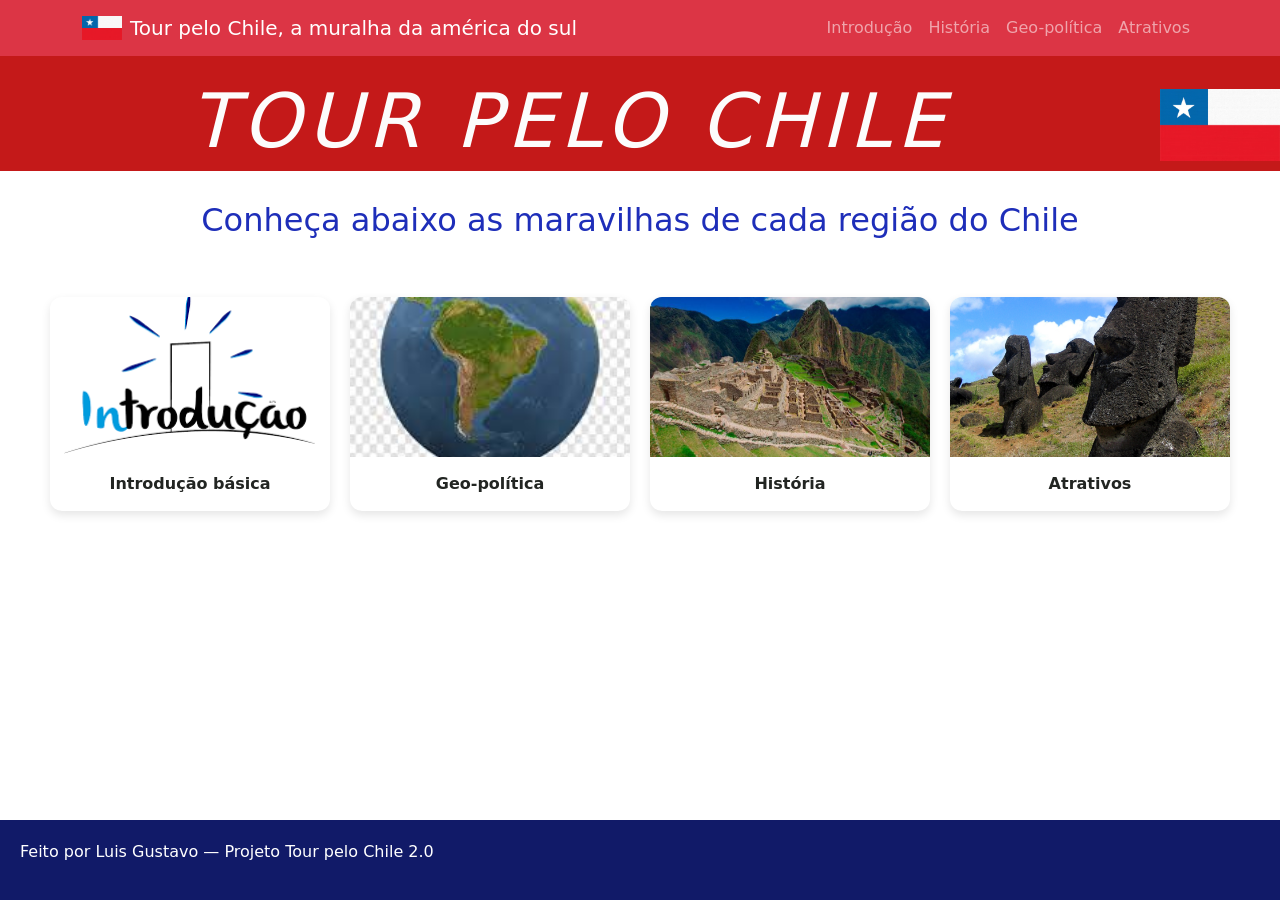
==== index.html @ b74f758f "reformulando tudo Reformulei tudo para poder ter um resultado final melhor. Afinal é a versão 2.0" ====
<!DOCTYPE html>
<html lang="pt-br">
<head>
    <meta charset="UTF-8">
    <meta name="viewport" content="width=device-width, initial-scale=1.0">
    <title>Tour Pelo Chile 2.0</title>

    <!-- Bootstrap CSS -->
    <link href="https://cdn.jsdelivr.net/npm/bootstrap@5.3.8/dist/css/bootstrap.min.css" rel="stylesheet">

    <!-- CSS -->
    <link rel="stylesheet" href="style.css">
</head>

<body>

<header>
    <!-- NAVBAR -->
    <nav class="navbar navbar-expand-lg navbar-dark bg-danger fixed-top">
        <div class="container">
            <a href="#" class="navbar-brand d-flex align-items-center gap-2">
                <img src="img/bandeirachile.png" alt="Chile" width="40">
                Tour pelo Chile, a muralha da américa do sul
            </a>

            <!-- Botão do mobile -->
            <button class="navbar-toggler" type="button" data-bs-toggle="collapse" data-bs-target="#links-navbar">
                <span class="navbar-toggler-icon"></span>
            </button>

            <!-- LINKS para as paginas -->
            <div class="collapse navbar-collapse justify-content-end" id="links-navbar">
                <div class="navbar-nav">
                    <a href="intro.html" class="nav-link">Introdução</a>
                    <a href="hist.html" class="nav-link">História</a>
                    <a href="geopo.html" class="nav-link">Geo-política</a>
                    <a href="atra.html" class="nav-link">Atrativos</a>
                </div>
            </div>
        </div>
    </nav>

    <!-- NAVBAR fixa -->
    <div style="height: 80px;"></div>

    <!-- TOPO -->
    <div id="topo" class="text-center">
        <h1>Tour pelo Chile</h1>
        <img src="img/bandeirachile.png" alt="Bandeira do Chile">
    </div>
</header>

<main>
    <h2>Conheça abaixo as maravilhas de cada região do Chile</h2>

    <div id="conteudo-home">
        <div class="paginas-nao-home">
            <a href="intro.html">
                <img src="img/intro.png" alt="Introdução">
            </a>
            <p>Introdução básica</p>
        </div>

        <div class="paginas-nao-home">
            <a href="geopo.html">
                <img src="img/goblo.jpg" alt="Geopolítica">
            </a>
            <p>Geo-política</p>
        </div>

        <div class="paginas-nao-home">
            <a href="hist.html">
                <img src="img/machupicchu.jpg" alt="História">
            </a>
            <p>História</p>
        </div>

        <div class="paginas-nao-home">
            <a href="atra.html">
                <img src="img/Moái1.jpg" alt="Atrativos">
            </a>
            <p>Atrativos</p>
        </div>
    </div>
</main>

<footer>
    <p>Feito por Luis Gustavo — Projeto Tour pelo Chile 2.0</p>
</footer>

<!-- Bootstrap JS-->
<script src="https://cdn.jsdelivr.net/npm/bootstrap@5.3.8/dist/js/bootstrap.bundle.min.js"></script>

</body>
</html>
---- style.css ----
/* layout geral */
html, body {
    height: 100%;
}

body {
    display: flex;
    flex-direction: column;
}

/* Barra de navegação*/

/* header */
header{
    background-color: #c41919;
}

#topo {
    max-width: 2000px;
    margin: auto;
    padding: 30;
    display: flex;
    flex-wrap: wrap;
    align-items: center;
    justify-content: space-between;
    gap: 20px;
}

header h1 {
    text-transform: uppercase;
    font-style: italic;
    font-size: clamp(32px, 6vw, 75px);
    color: #fcfcfc;
    letter-spacing: 6px;
    line-height: 1.1;
    flex: 1 1 400px;
}

header p {
    color: #FFF;
    font-size: clamp(14px, 2vw, 20px);
    flex: 1 1 400px;
}

header img {
    max-width: 120px;
    height: auto;
}

/* main FLEXivel*/
main {
    flex: 1;
}

main h2 {
    text-align: center;
    padding: 30px 10px 40px;
    color: #1e2eb9;
    font-size: clamp(20px, 4vw, 32px);
}

/* grid grade */
#conteudo-home {
    max-width: 1200px;
    margin: auto;
    display: grid;
    grid-template-columns: repeat(auto-fit, minmax(220px, 1fr));
    gap: 20px;
    padding: 10px;
}

/*  pagina */
.paginas-nao-home {
    background: #fff;
    border-radius: 12px;
    overflow: hidden;
    box-shadow: 0 4px 10px rgba(0,0,0,0.1);
    transition: transform 0.2s ease;
}

.paginas-nao-home:hover {
    transform: translateY(-5px);
}

.paginas-nao-home a {
    display: block;
}

.paginas-nao-home img {
    width: 100%;
    height: 160px;
    object-fit: cover;
}

.paginas-nao-home p {
    text-align: center;
    margin: 15px 0;
    font-weight: bold;
    color: #222522;
}

/* footer */
footer {
    background-color: #111a68;
    text-align: left;
    font-style:  Arial;
    color: #FFF;
    padding: 20px;
}

/* paginas do interior */
#conteudo-interno {
    max-width: 1200px;
    margin: auto;
    padding: 20px;
}

#conteudo-interno h2 {
    text-align: left;
    margin-bottom: 20px;
}

/* parte visual */
.foto {
    border: 2px solid #CCC;
    border-radius: 15px;
    overflow: hidden;
    max-width: 300px;
}

.foto img {
    width: 100%;
    height: auto;
}

.legenda {
    text-align: center;
    padding: 10px;
}

.capslock {
    font-weight: bold;
}

/* LUIS */
#luis {
    display: flex;
    justify-content: center;
}
/* botão */
.voltar {
    display: inline-block;
    font-size: 14px;
    font-style: italic;
    text-align: left;
    padding: 10px 20px;
    background-color: #111a68;
    color: #f5f5f5;
    border: 2px solid #1f0075;
    text-decoration: none;
    border-radius: 11px;
    margin: 20px 0;
    transition: background 0.2s;
}

.voltar:hover {
    background-color: #3617a5;
}
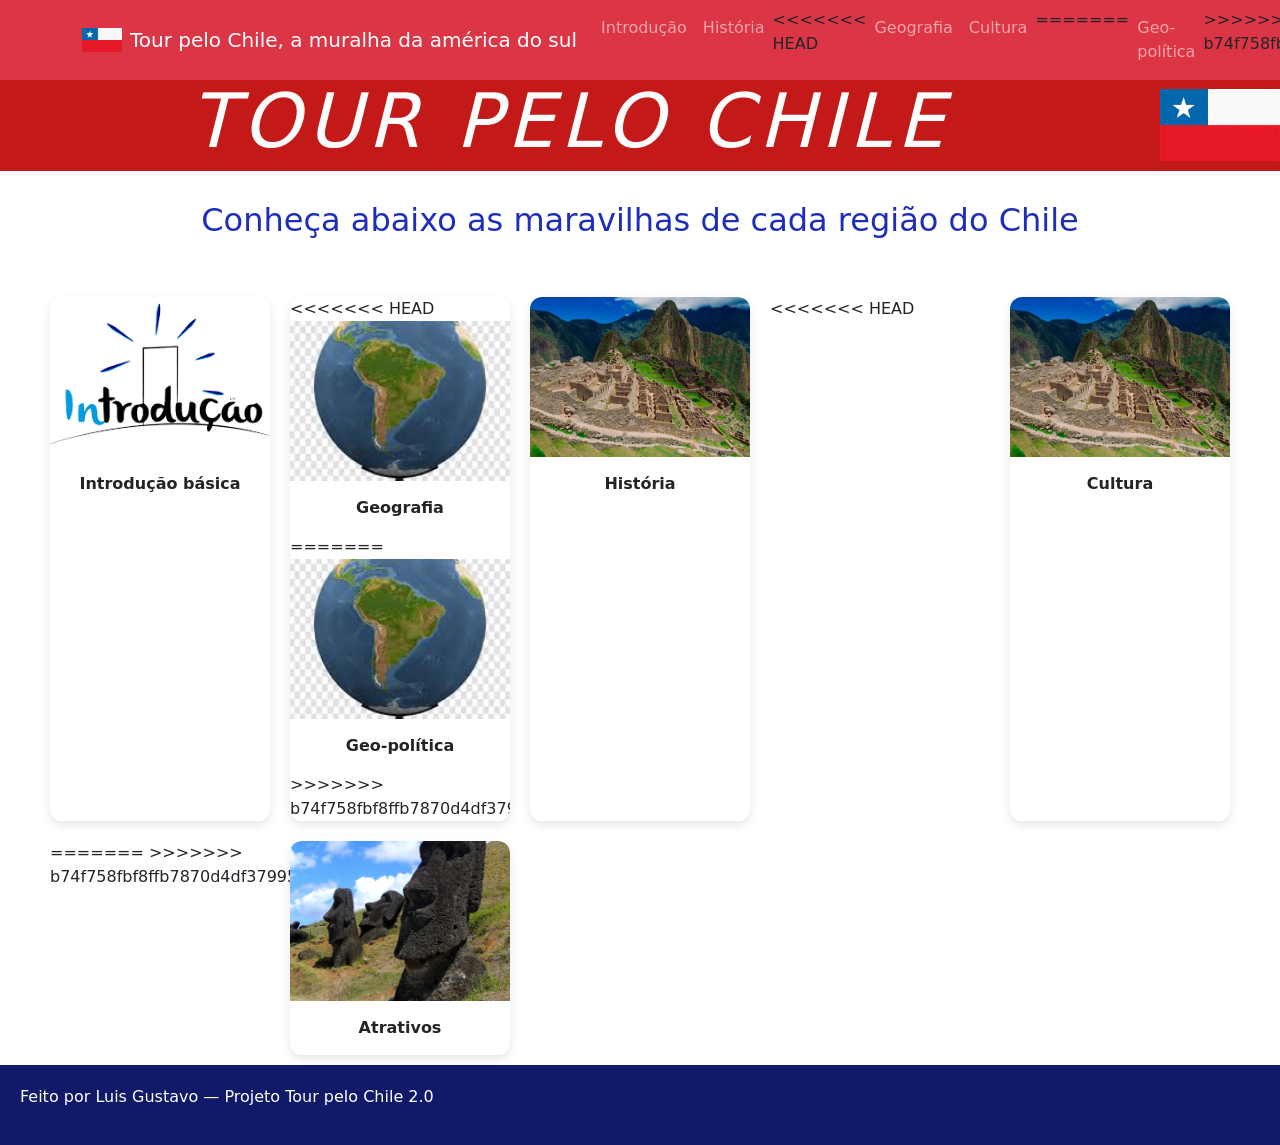
==== commit 18be2e51: "Definição dos categorias" ====
--- a/index.html
+++ b/index.html
@@ -33,7 +33,12 @@
                 <div class="navbar-nav">
                     <a href="intro.html" class="nav-link">Introdução</a>
                     <a href="hist.html" class="nav-link">História</a>
+<<<<<<< HEAD
+                    <a href="geo.html" class="nav-link">Geografia</a>
+                    <a href="cult.html" class="nav-link">Cultura</a>
+=======
                     <a href="geopo.html" class="nav-link">Geo-política</a>
+>>>>>>> b74f758fbf8ffb7870d4df37995ea44d688f8e14
                     <a href="atra.html" class="nav-link">Atrativos</a>
                 </div>
             </div>
@@ -62,10 +67,17 @@
         </div>
 
         <div class="paginas-nao-home">
+<<<<<<< HEAD
+            <a href="geo.html">
+                <img src="img/goblo.jpg" alt="Geografia">
+            </a>
+            <p>Geografia</p>
+=======
             <a href="geopo.html">
                 <img src="img/goblo.jpg" alt="Geopolítica">
             </a>
             <p>Geo-política</p>
+>>>>>>> b74f758fbf8ffb7870d4df37995ea44d688f8e14
         </div>
 
         <div class="paginas-nao-home">
@@ -74,7 +86,16 @@
             </a>
             <p>História</p>
         </div>
+<<<<<<< HEAD
+        <div class="paginas-nao-home">
+            <a href="cult.html">
+                <img src="img/machupicchu.jpg" alt="Cultura">
+            </a>
+            <p>Cultura</p>
+        </div>
+=======
 
+>>>>>>> b74f758fbf8ffb7870d4df37995ea44d688f8e14
         <div class="paginas-nao-home">
             <a href="atra.html">
                 <img src="img/Moái1.jpg" alt="Atrativos">
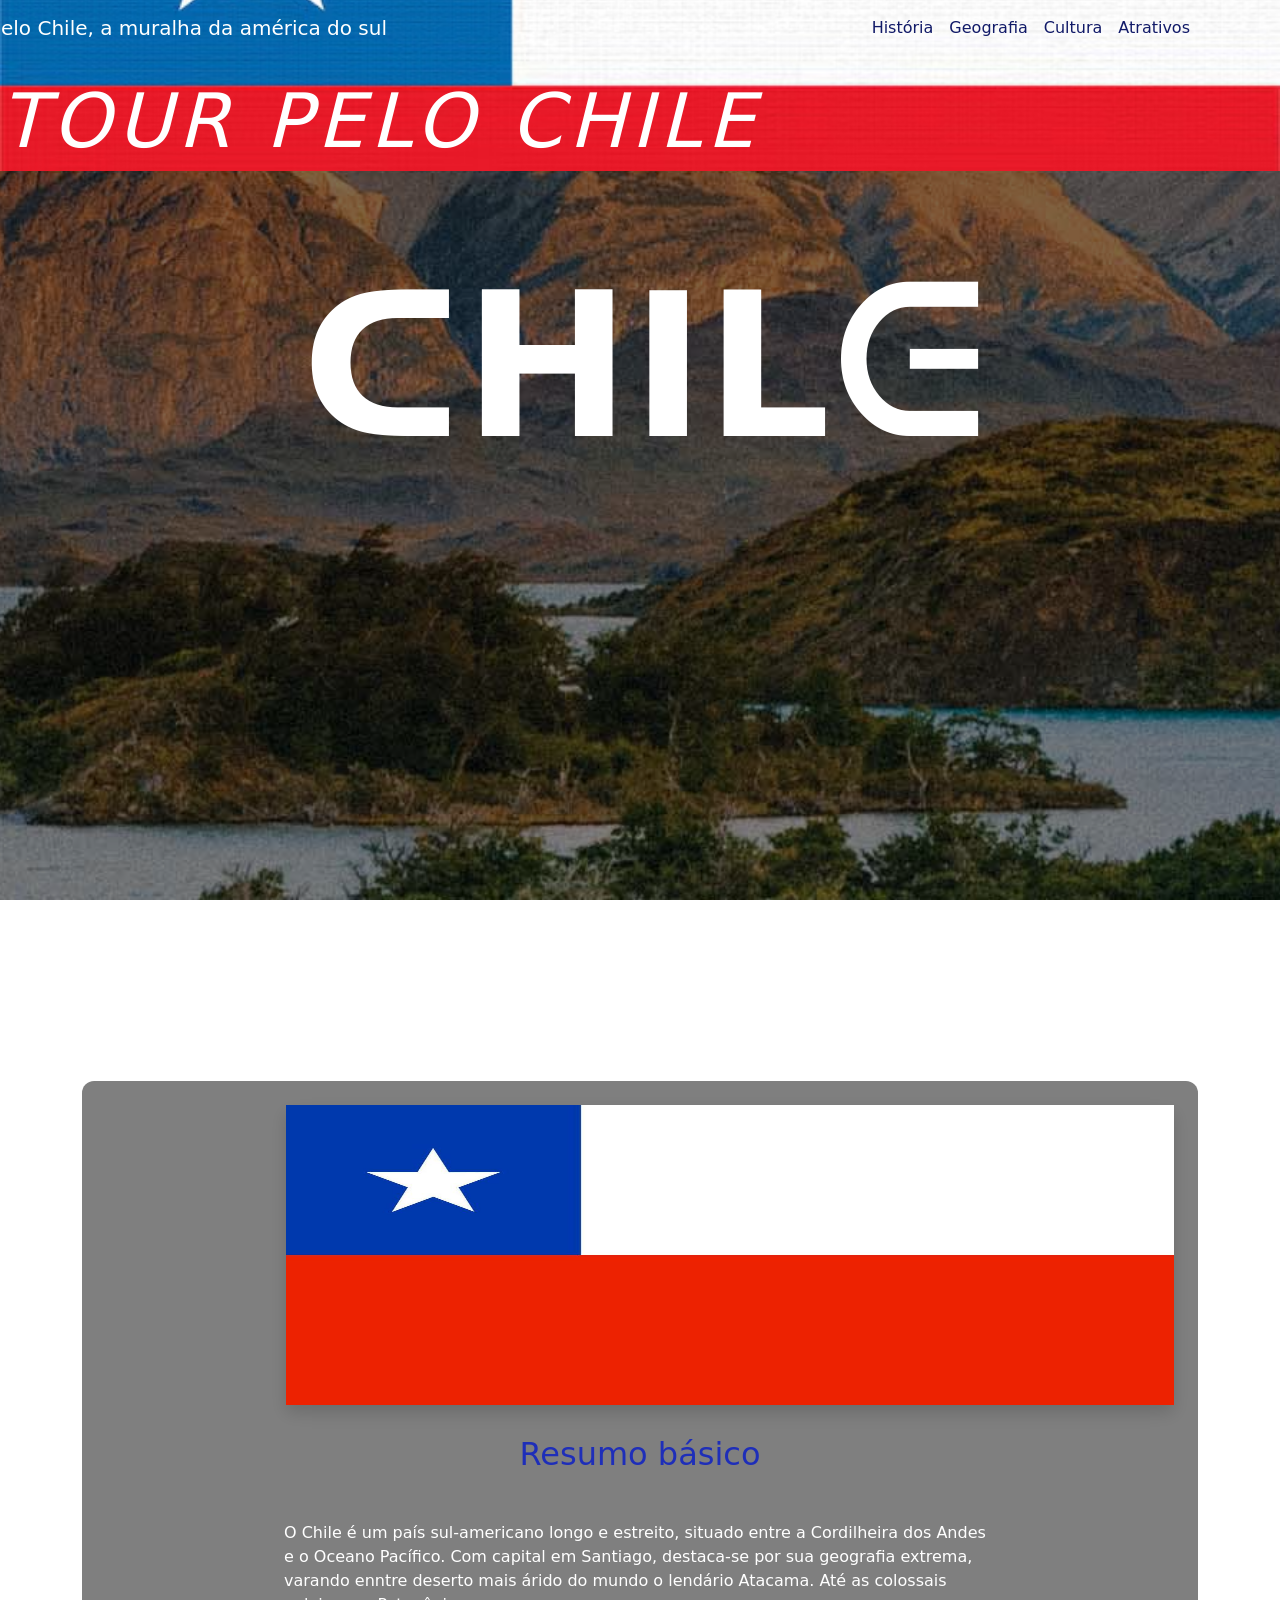
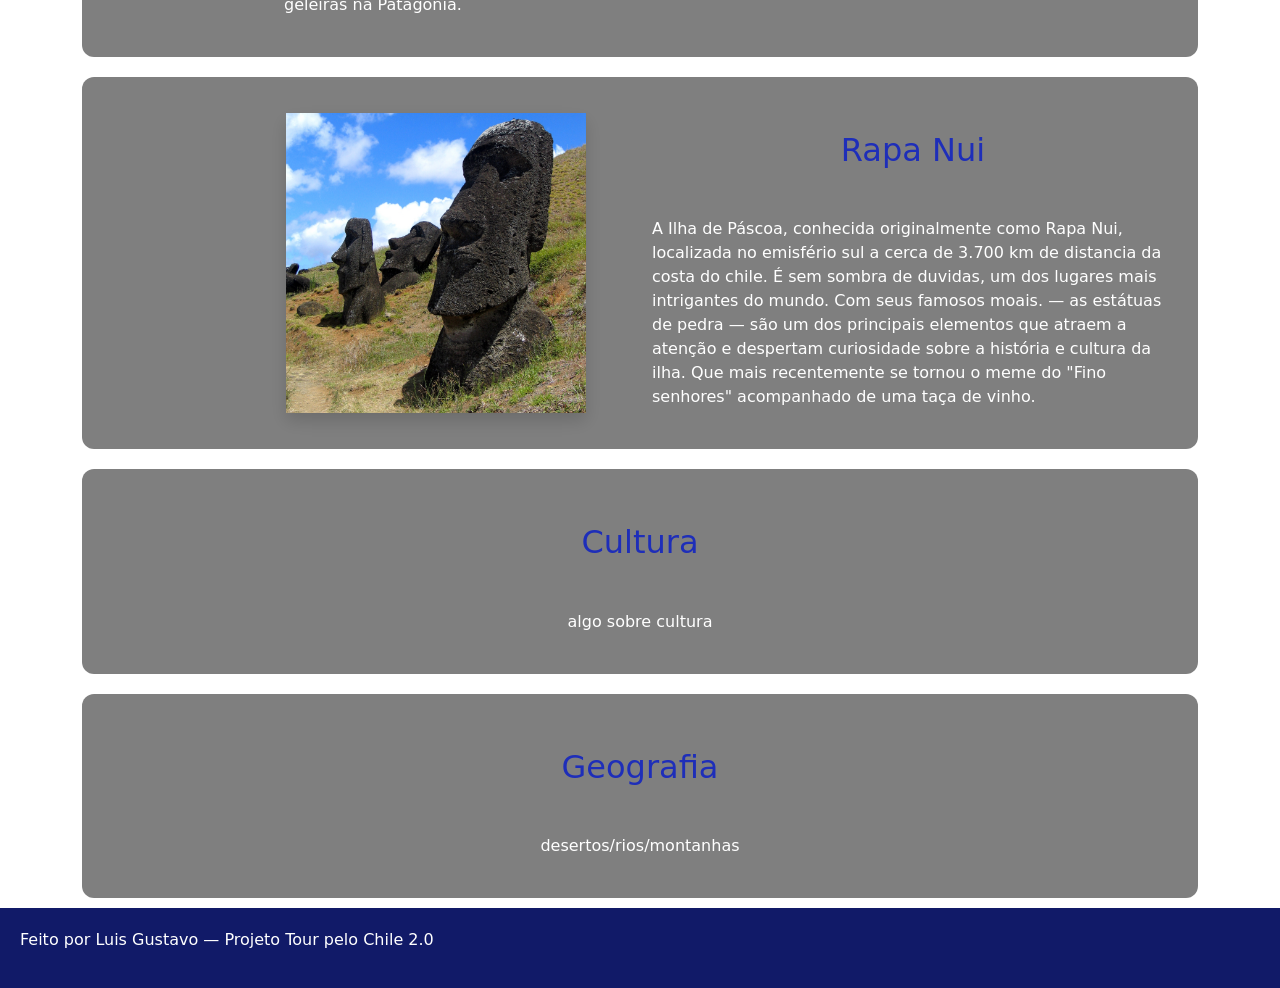
==== commit 097b1212: "Index, CSS, e outros Index quase completo.  Adicionado o paralax ao CSS, e outras paginas alteradas." ====
--- a/index.html
+++ b/index.html
@@ -16,10 +16,10 @@
 
 <header>
     <!-- NAVBAR -->
-    <nav class="navbar navbar-expand-lg navbar-dark bg-danger fixed-top">
+    <nav class="navbar navbar-expand-lg navbar-dark fixed-top">
         <div class="container">
-            <a href="#" class="navbar-brand d-flex align-items-center gap-2">
-                <img src="img/bandeirachile.png" alt="Chile" width="40">
+            <a href="" class="navbar-brand d-flex align-items-start gap-2" id="emcimanav">
+                <img src="img/bandeirachile.png" alt="Chile" width="50">
                 Tour pelo Chile, a muralha da américa do sul
             </a>
 
@@ -31,14 +31,9 @@
             <!-- LINKS para as paginas -->
             <div class="collapse navbar-collapse justify-content-end" id="links-navbar">
                 <div class="navbar-nav">
-                    <a href="intro.html" class="nav-link">Introdução</a>
                     <a href="hist.html" class="nav-link">História</a>
-<<<<<<< HEAD
                     <a href="geo.html" class="nav-link">Geografia</a>
                     <a href="cult.html" class="nav-link">Cultura</a>
-=======
-                    <a href="geopo.html" class="nav-link">Geo-política</a>
->>>>>>> b74f758fbf8ffb7870d4df37995ea44d688f8e14
                     <a href="atra.html" class="nav-link">Atrativos</a>
                 </div>
             </div>
@@ -49,68 +44,99 @@
     <div style="height: 80px;"></div>
 
     <!-- TOPO -->
-    <div id="topo" class="text-center">
+    <div id="topo" class="text-left">
         <h1>Tour pelo Chile</h1>
-        <img src="img/bandeirachile.png" alt="Bandeira do Chile">
     </div>
 </header>
 
 <main>
-    <h2>Conheça abaixo as maravilhas de cada região do Chile</h2>
 
-    <div id="conteudo-home">
-        <div class="paginas-nao-home">
-            <a href="intro.html">
-                <img src="img/intro.png" alt="Introdução">
-            </a>
-            <p>Introdução básica</p>
+<div class="parallax-bg"></div>
+
+<section class="hero">
+  <div class="container">
+    <h1 class="display-3 fw-bold">ᑕᕼIᒪᕮ</h1> 
+  </div>
+</section>
+
+<section>
+  <div class="container">
+    <div class="card custom-card p-4 ">
+        <img src="img/chileflag.jpg" class="img-fluid shadow" alt="Chile">
+      <h2>Resumo básico</h2>
+      <p class="col-lg-8 mx-auto">
+        O Chile é um país sul-americano longo e estreito, situado entre a Cordilheira dos Andes e o Oceano Pacífico. 
+        Com capital em Santiago, destaca-se por sua geografia extrema, varando enntre deserto mais árido do mundo o lendário Atacama. 
+        Até as colossais geleiras na Patagônia.
+      </p>
+    </div>
+  </div>
+</section>
+
+<!--ilha de páscoa-->
+<section>
+  <div class="container">
+    <div class="card custom-card p-4">
+      <div class="row align-items-center g-4">
+
+        <div class="col-md-6">
+          <img src="img/Moái1.jpg" class="img-fluid shadow" alt="Moaís">
         </div>
 
-        <div class="paginas-nao-home">
-<<<<<<< HEAD
-            <a href="geo.html">
-                <img src="img/goblo.jpg" alt="Geografia">
-            </a>
-            <p>Geografia</p>
-=======
-            <a href="geopo.html">
-                <img src="img/goblo.jpg" alt="Geopolítica">
-            </a>
-            <p>Geo-política</p>
->>>>>>> b74f758fbf8ffb7870d4df37995ea44d688f8e14
+        <div class="col-md-6">
+          <h2>Rapa Nui</h2>
+          <p>
+            A Ilha de Páscoa, conhecida originalmente como Rapa Nui, localizada no emisfério sul a cerca de 3.700 km de distancia da costa do chile.
+            É sem sombra de duvidas, um dos lugares mais intrigantes do mundo. 
+            Com seus famosos moais. — as estátuas de pedra — são um dos principais elementos que atraem a atenção e despertam 
+            curiosidade sobre a história e cultura da ilha.
+            Que mais recentemente se tornou o meme do "Fino senhores" acompanhado de uma taça de vinho.
+          </p>
         </div>
 
-        <div class="paginas-nao-home">
-            <a href="hist.html">
-                <img src="img/machupicchu.jpg" alt="História">
-            </a>
-            <p>História</p>
-        </div>
-<<<<<<< HEAD
-        <div class="paginas-nao-home">
-            <a href="cult.html">
-                <img src="img/machupicchu.jpg" alt="Cultura">
-            </a>
-            <p>Cultura</p>
-        </div>
-=======
-
->>>>>>> b74f758fbf8ffb7870d4df37995ea44d688f8e14
-        <div class="paginas-nao-home">
-            <a href="atra.html">
-                <img src="img/Moái1.jpg" alt="Atrativos">
-            </a>
-            <p>Atrativos</p>
-        </div>
+      </div>
     </div>
+  </div>
+</section>
+<!--alguma coisa cult-->
+<section>
+  <div class="container">
+    <div class="card custom-card p-4 text-center">
+      <h2>Cultura</h2>
+      <p class="col-lg-8 mx-auto">
+        algo sobre cultura
+      </p>
+    </div>
+  </div>
+</section>
+<!--preda-->
+<section>
+  <div class="container">
+    <div class="card custom-card p-4 text-center">
+      <h2>Geografia</h2>
+      <p class="col-lg-8 mx-auto">
+        desertos/rios/montanhas
+      </p>
+    </div>
+  </div>
+</section>
 </main>
-
 <footer>
     <p>Feito por Luis Gustavo — Projeto Tour pelo Chile 2.0</p>
 </footer>
 
-<!-- Bootstrap JS-->
+<!-- Bootstrap e JS-->
 <script src="https://cdn.jsdelivr.net/npm/bootstrap@5.3.8/dist/js/bootstrap.bundle.min.js"></script>
+<script>
+  const bg = document.querySelector('.parallax-bg');
+
+  window.addEventListener('scroll', () => {
+    let scrollY = window.scrollY;
+
+    
+   bg.style.transform = `translateY(${scrollY * 0.25}px)`;
+  });
+</script>
 
 </body>
 </html>
--- a/style.css
+++ b/style.css
@@ -12,8 +12,27 @@
 
 /* header */
 header{
-    background-color: #c41919;
-}
+   background-image: url("img/bandeirachile.png");
+  background-size: cover;
+  background-repeat: no-repeat;
+  background-position: center; 
+}
+
+
+/*Nav colorido, antes não dava pra ver :3*/
+
+.nav-link{
+    color: #111a68 !important;
+}
+
+@media(min-width: 780px){
+#emcimanav{
+    margin-left: -200px;
+}
+}
+
+
+
 
 #topo {
     max-width: 2000px;
@@ -21,23 +40,24 @@
     padding: 30;
     display: flex;
     flex-wrap: wrap;
-    align-items: center;
+    align-items: left;
     justify-content: space-between;
     gap: 20px;
+    font-style: italic;
 }
 
 header h1 {
     text-transform: uppercase;
     font-style: italic;
     font-size: clamp(32px, 6vw, 75px);
-    color: #fcfcfc;
+    color: #ffffff;
     letter-spacing: 6px;
     line-height: 1.1;
     flex: 1 1 400px;
 }
 
 header p {
-    color: #FFF;
+    color: #ffffff;
     font-size: clamp(14px, 2vw, 20px);
     flex: 1 1 400px;
 }
@@ -71,7 +91,7 @@
 
 /*  pagina */
 .paginas-nao-home {
-    background: #fff;
+    background: #222020;
     border-radius: 12px;
     overflow: hidden;
     box-shadow: 0 4px 10px rgba(0,0,0,0.1);
@@ -142,27 +162,73 @@
     font-weight: bold;
 }
 
-/* LUIS */
-#luis {
-    display: flex;
-    justify-content: center;
-}
-/* botão */
-.voltar {
-    display: inline-block;
-    font-size: 14px;
-    font-style: italic;
-    text-align: left;
-    padding: 10px 20px;
-    background-color: #111a68;
-    color: #f5f5f5;
-    border: 2px solid #1f0075;
-    text-decoration: none;
-    border-radius: 11px;
-    margin: 20px 0;
-    transition: background 0.2s;
-}
-
-.voltar:hover {
-    background-color: #3617a5;
-}+/*parte do paralax*/
+.parallax-bg {
+        position: fixed;
+        top: -80%;          
+        left: 0;
+        width: 100%;
+        height: 180%;       
+
+        background: url('img/tour-pelo-chile.jpg') center/cover no-repeat;
+
+        z-index: -1;
+        will-change: transform;
+    }
+
+    .parallax-bg::after {
+      content: "";
+      position: absolute;
+      inset: 0;
+      background: rgba(0, 0, 0, 0.5);
+    }
+
+    .hero {
+        height: 100vh;
+        display: flex;
+        align-items: center;     
+        justify-content: center; 
+        text-align: center;
+        position: relative;
+        z-index: 2;
+    }
+    /*texto chile home*/
+    .hero .container {
+        margin-top: -500px; 
+    }
+
+    .hero h1, .hero p {
+      color: white;
+    }
+    .hero h1{
+        font-size: 200px;
+    }
+
+    section {
+      padding: 10px 0;
+      position: relative;
+      z-index: 2;
+    }
+
+    .custom-card {
+      background: rgba(0, 0, 0, 0.5);
+      border: none;
+      border-radius: 12px;
+      backdrop-filter: blur(8px);
+      color: white;
+    }
+
+    .custom-card img {
+      max-height: 300px;
+      max-width: 100%;
+      margin-left: 180px;
+    }
+    /*Mobile*/
+    @media(max-width: 992px) {
+        .custom-card img {
+      max-height: 100%;
+      max-width: 100%;
+      margin-left: 0px;
+    }
+        
+    }
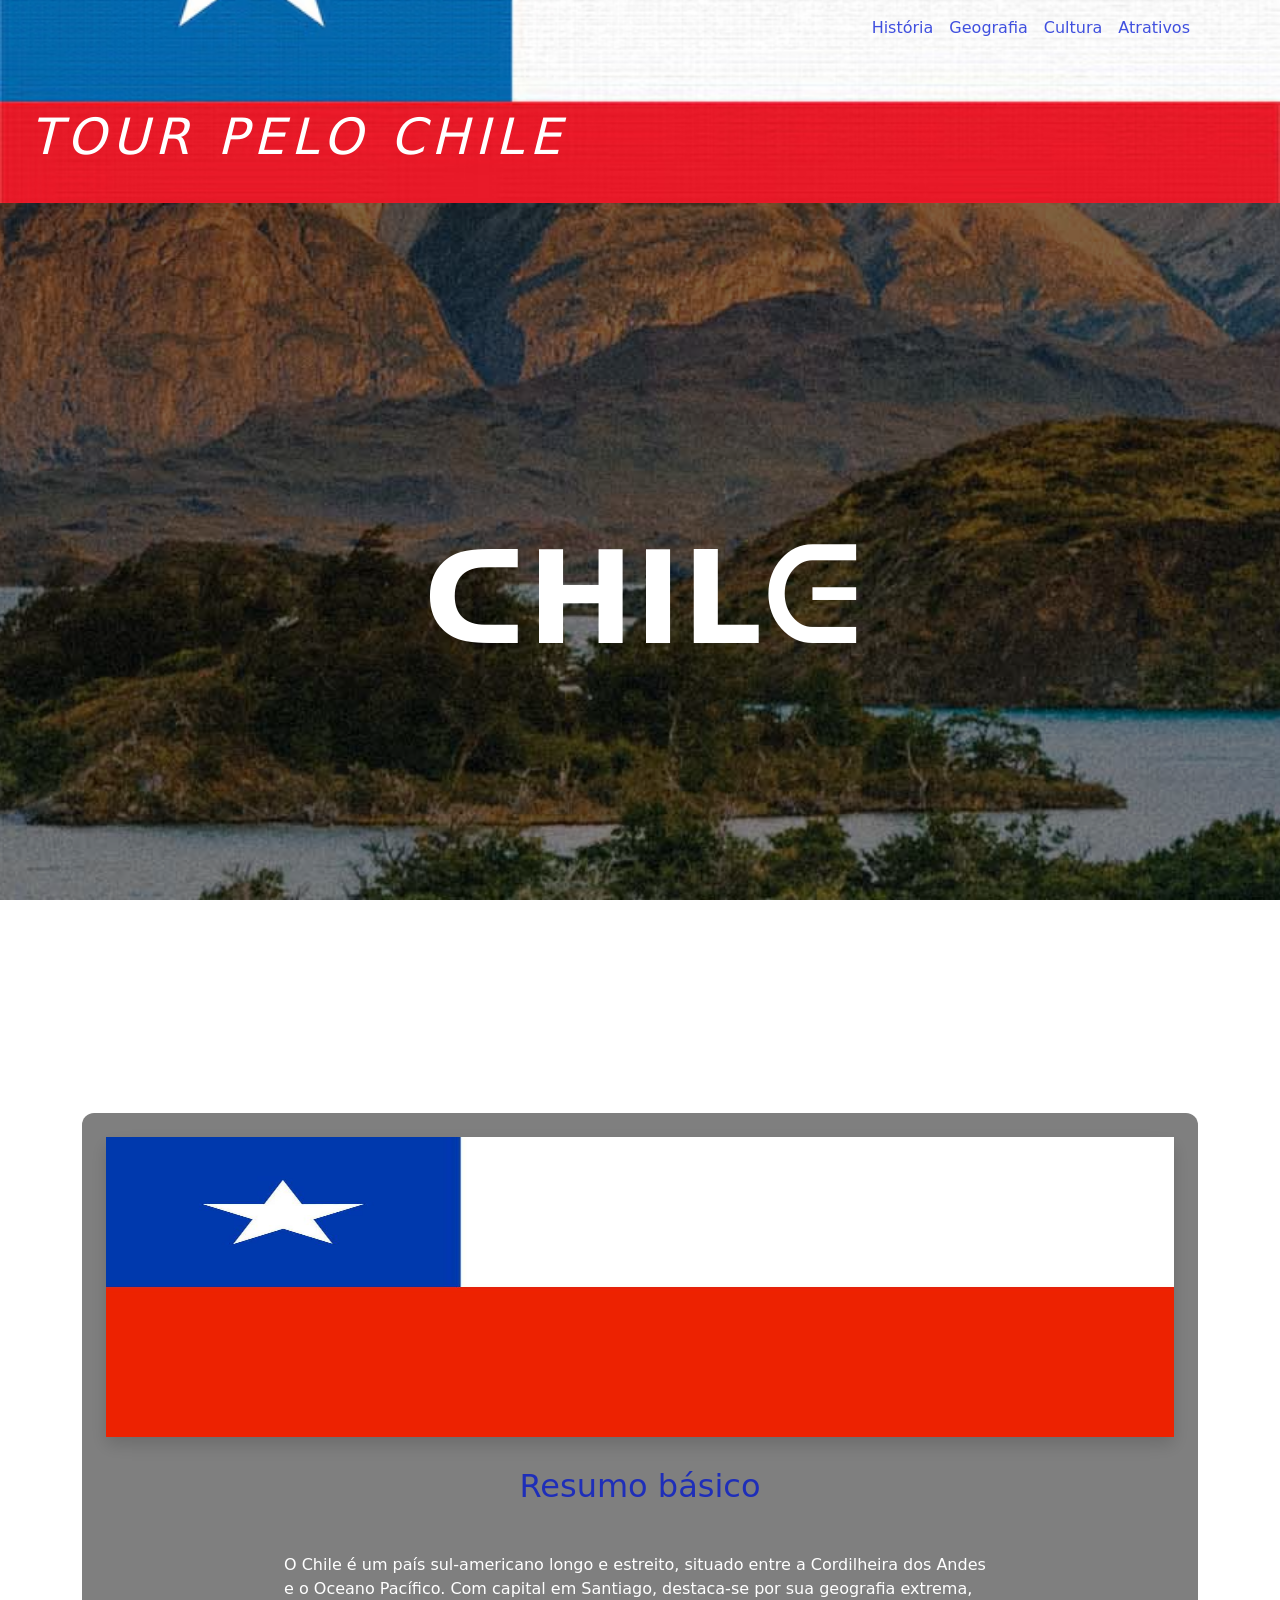
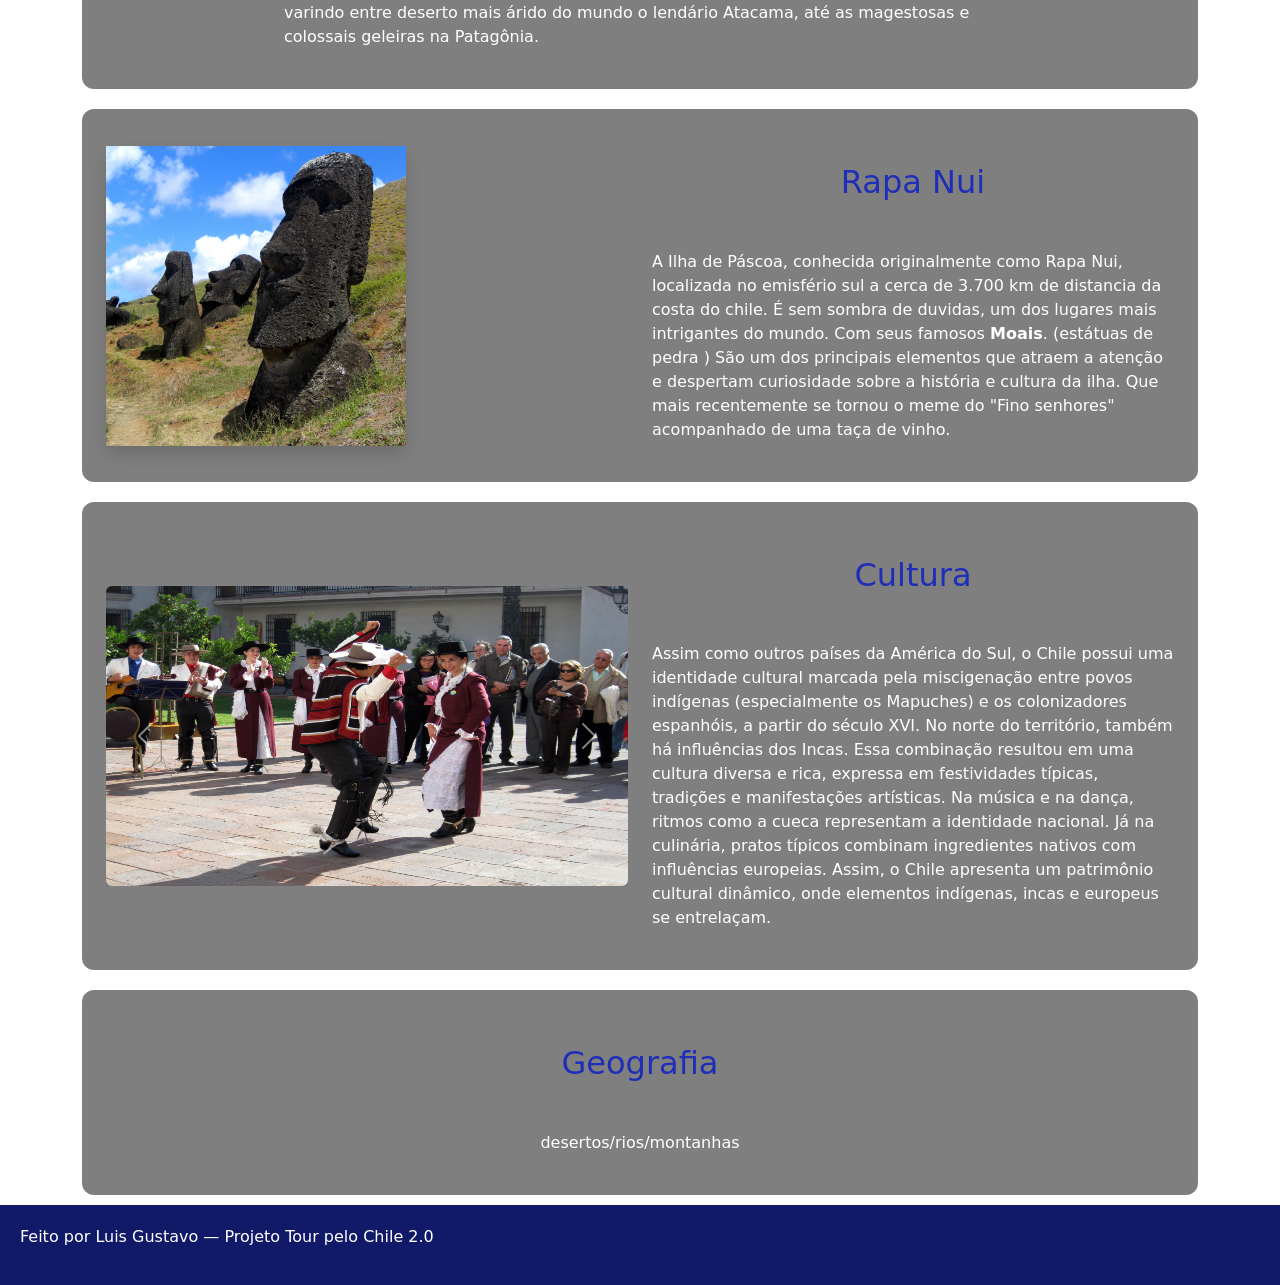
==== commit 6d95e23d: "Carrossel funcional index pt1 Adição do carrossel no index" ====
--- a/index.html
+++ b/index.html
@@ -18,11 +18,6 @@
     <!-- NAVBAR -->
     <nav class="navbar navbar-expand-lg navbar-dark fixed-top">
         <div class="container">
-            <a href="" class="navbar-brand d-flex align-items-start gap-2" id="emcimanav">
-                <img src="img/bandeirachile.png" alt="Chile" width="50">
-                Tour pelo Chile, a muralha da américa do sul
-            </a>
-
             <!-- Botão do mobile -->
             <button class="navbar-toggler" type="button" data-bs-toggle="collapse" data-bs-target="#links-navbar">
                 <span class="navbar-toggler-icon"></span>
@@ -66,8 +61,8 @@
       <h2>Resumo básico</h2>
       <p class="col-lg-8 mx-auto">
         O Chile é um país sul-americano longo e estreito, situado entre a Cordilheira dos Andes e o Oceano Pacífico. 
-        Com capital em Santiago, destaca-se por sua geografia extrema, varando enntre deserto mais árido do mundo o lendário Atacama. 
-        Até as colossais geleiras na Patagônia.
+        Com capital em Santiago, destaca-se por sua geografia extrema, varindo entre deserto mais árido do mundo o lendário Atacama, 
+        até as magestosas e colossais geleiras na Patagônia.
       </p>
     </div>
   </div>
@@ -88,7 +83,7 @@
           <p>
             A Ilha de Páscoa, conhecida originalmente como Rapa Nui, localizada no emisfério sul a cerca de 3.700 km de distancia da costa do chile.
             É sem sombra de duvidas, um dos lugares mais intrigantes do mundo. 
-            Com seus famosos moais. — as estátuas de pedra — são um dos principais elementos que atraem a atenção e despertam 
+            Com seus famosos <strong>Moais</strong>. (estátuas de pedra ) São um dos principais elementos que atraem a atenção e despertam 
             curiosidade sobre a história e cultura da ilha.
             Que mais recentemente se tornou o meme do "Fino senhores" acompanhado de uma taça de vinho.
           </p>
@@ -98,14 +93,45 @@
     </div>
   </div>
 </section>
-<!--alguma coisa cult-->
+<!-- Cultura -->
 <section>
   <div class="container">
-    <div class="card custom-card p-4 text-center">
-      <h2>Cultura</h2>
-      <p class="col-lg-8 mx-auto">
-        algo sobre cultura
-      </p>
+    <div class="card custom-card p-4">
+      <div class="row align-items-center">
+        <!-- Carrossel  -->
+        <div class="col-12 col-md-6 mb-4 mb-md-0">
+          <div id="carouselCultura" class="carousel slide" data-bs-ride="carousel">
+            <div class="carousel-inner">
+              <div class="carousel-item active">
+                <img src="img/patriasfiesta.jpg" class="d-block w-100 rounded shadow" alt="Festa chilena">
+              </div>
+              <div class="carousel-item">
+                <img src="img/fiesta2.jpg" class="d-block w-100 rounded shadow" alt="Cultura chilena">
+              </div>
+              <div class="carousel-item">
+                <img src="img/fiesta3.jpg" class="d-block w-100 rounded shadow" alt="Tradições do Chile">
+              </div>
+            </div>
+            <!-- BOTÕES -->
+            <button class="carousel-control-prev" type="button" data-bs-target="#carouselCultura" data-bs-slide="prev">
+              <span class="carousel-control-prev-icon"></span></button>
+            <button class="carousel-control-next" type="button" data-bs-target="#carouselCultura" data-bs-slide="next">
+              <span class="carousel-control-next-icon"></span></button>
+          </div>
+        </div>
+        <!-- texto  -->
+        <div class="col-12 col-md-6">
+          <h2>Cultura</h2>
+          <p>
+            Assim como outros países da América do Sul, o Chile possui uma identidade cultural marcada pela miscigenação entre povos indígenas 
+            (especialmente os Mapuches) e os colonizadores espanhóis, a partir do século XVI. No norte do território, também há influências dos Incas.
+            Essa combinação resultou em uma cultura diversa e rica, expressa em festividades típicas, tradições e manifestações artísticas.
+            Na música e na dança, ritmos como a cueca representam a identidade nacional. 
+            Já na culinária, pratos típicos combinam ingredientes nativos com influências europeias.
+            Assim, o Chile apresenta um patrimônio cultural dinâmico, onde elementos indígenas, incas e europeus se entrelaçam.
+          </p>
+        </div>
+      </div>
     </div>
   </div>
 </section>
--- a/style.css
+++ b/style.css
@@ -8,9 +8,7 @@
     flex-direction: column;
 }
 
-/* Barra de navegação*/
-
-/* header */
+/* Barra de navegação e header */
 header{
    background-image: url("img/bandeirachile.png");
   background-size: cover;
@@ -22,7 +20,7 @@
 /*Nav colorido, antes não dava pra ver :3*/
 
 .nav-link{
-    color: #111a68 !important;
+    color: #4050df !important;
 }
 
 @media(min-width: 780px){
@@ -32,15 +30,15 @@
 }
 
 
-
+/*topo abaixo do nav*/
 
 #topo {
     max-width: 2000px;
     margin: auto;
-    padding: 30;
+    padding: 30px;
     display: flex;
     flex-wrap: wrap;
-    align-items: left;
+    align-items: flex-start;
     justify-content: space-between;
     gap: 20px;
     font-style: italic;
@@ -49,7 +47,7 @@
 header h1 {
     text-transform: uppercase;
     font-style: italic;
-    font-size: clamp(32px, 6vw, 75px);
+    font-size: clamp(32px, 6vw, 50px);
     color: #ffffff;
     letter-spacing: 6px;
     line-height: 1.1;
@@ -78,6 +76,7 @@
     color: #1e2eb9;
     font-size: clamp(20px, 4vw, 32px);
 }
+
 
 /* grid grade */
 #conteudo-home {
@@ -150,7 +149,8 @@
 
 .foto img {
     width: 100%;
-    height: auto;
+    height: xpx; 
+    object-fit: cover
 }
 
 .legenda {
@@ -184,6 +184,8 @@
     }
 
     .hero {
+        text-align: center;
+        padding: 60px 20px;
         height: 100vh;
         display: flex;
         align-items: center;     
@@ -192,16 +194,20 @@
         position: relative;
         z-index: 2;
     }
-    /*texto chile home*/
-    .hero .container {
-        margin-top: -500px; 
-    }
-
-    .hero h1, .hero p {
-      color: white;
-    }
-    .hero h1{
-        font-size: 200px;
+
+/* texto chile home */
+.hero .container {
+        margin-top: -100px; 
+    }
+
+    .hero h1 {
+    font-size: clamp(32px, 10vw, 200px);
+    color: white;
+    }
+
+    .hero p {
+    font-size: clamp(14px, 2.5vw, 24px);
+    color: white;
     }
 
     section {
@@ -221,7 +227,6 @@
     .custom-card img {
       max-height: 300px;
       max-width: 100%;
-      margin-left: 180px;
     }
     /*Mobile*/
     @media(max-width: 992px) {
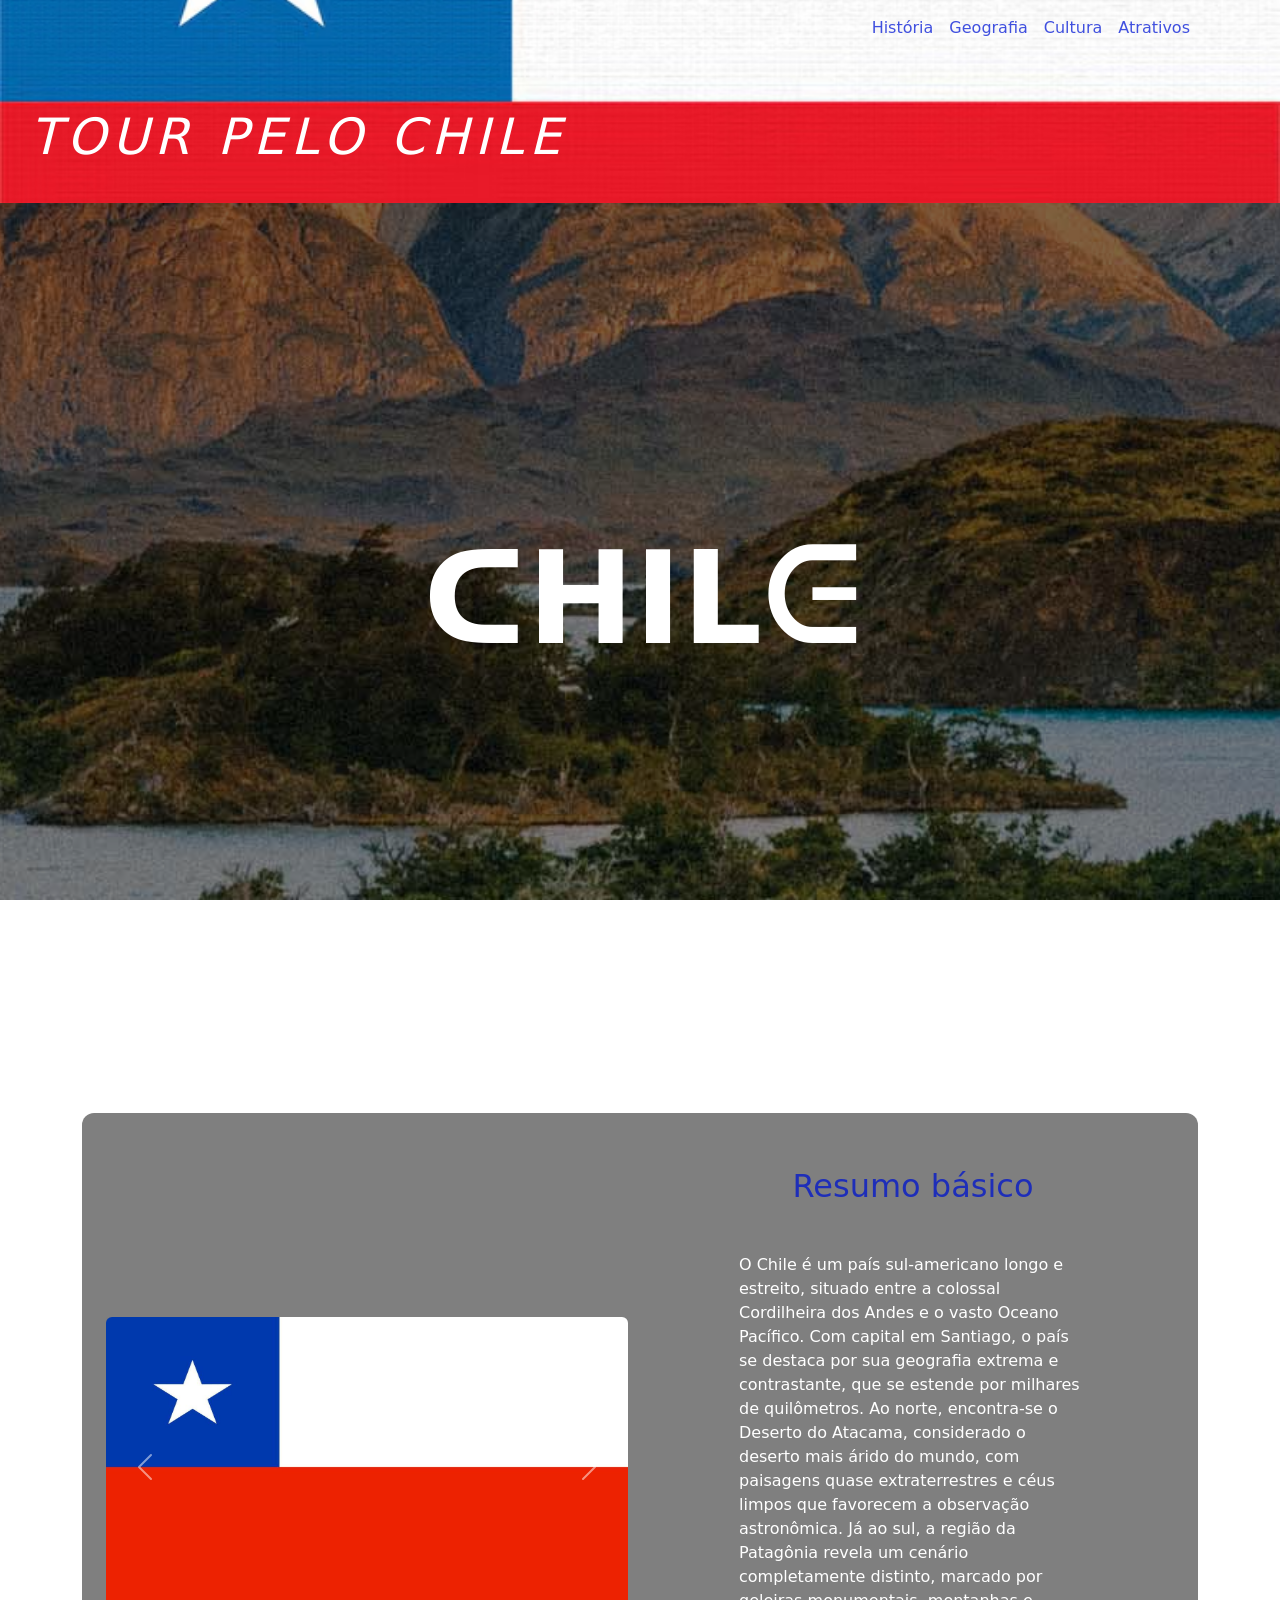
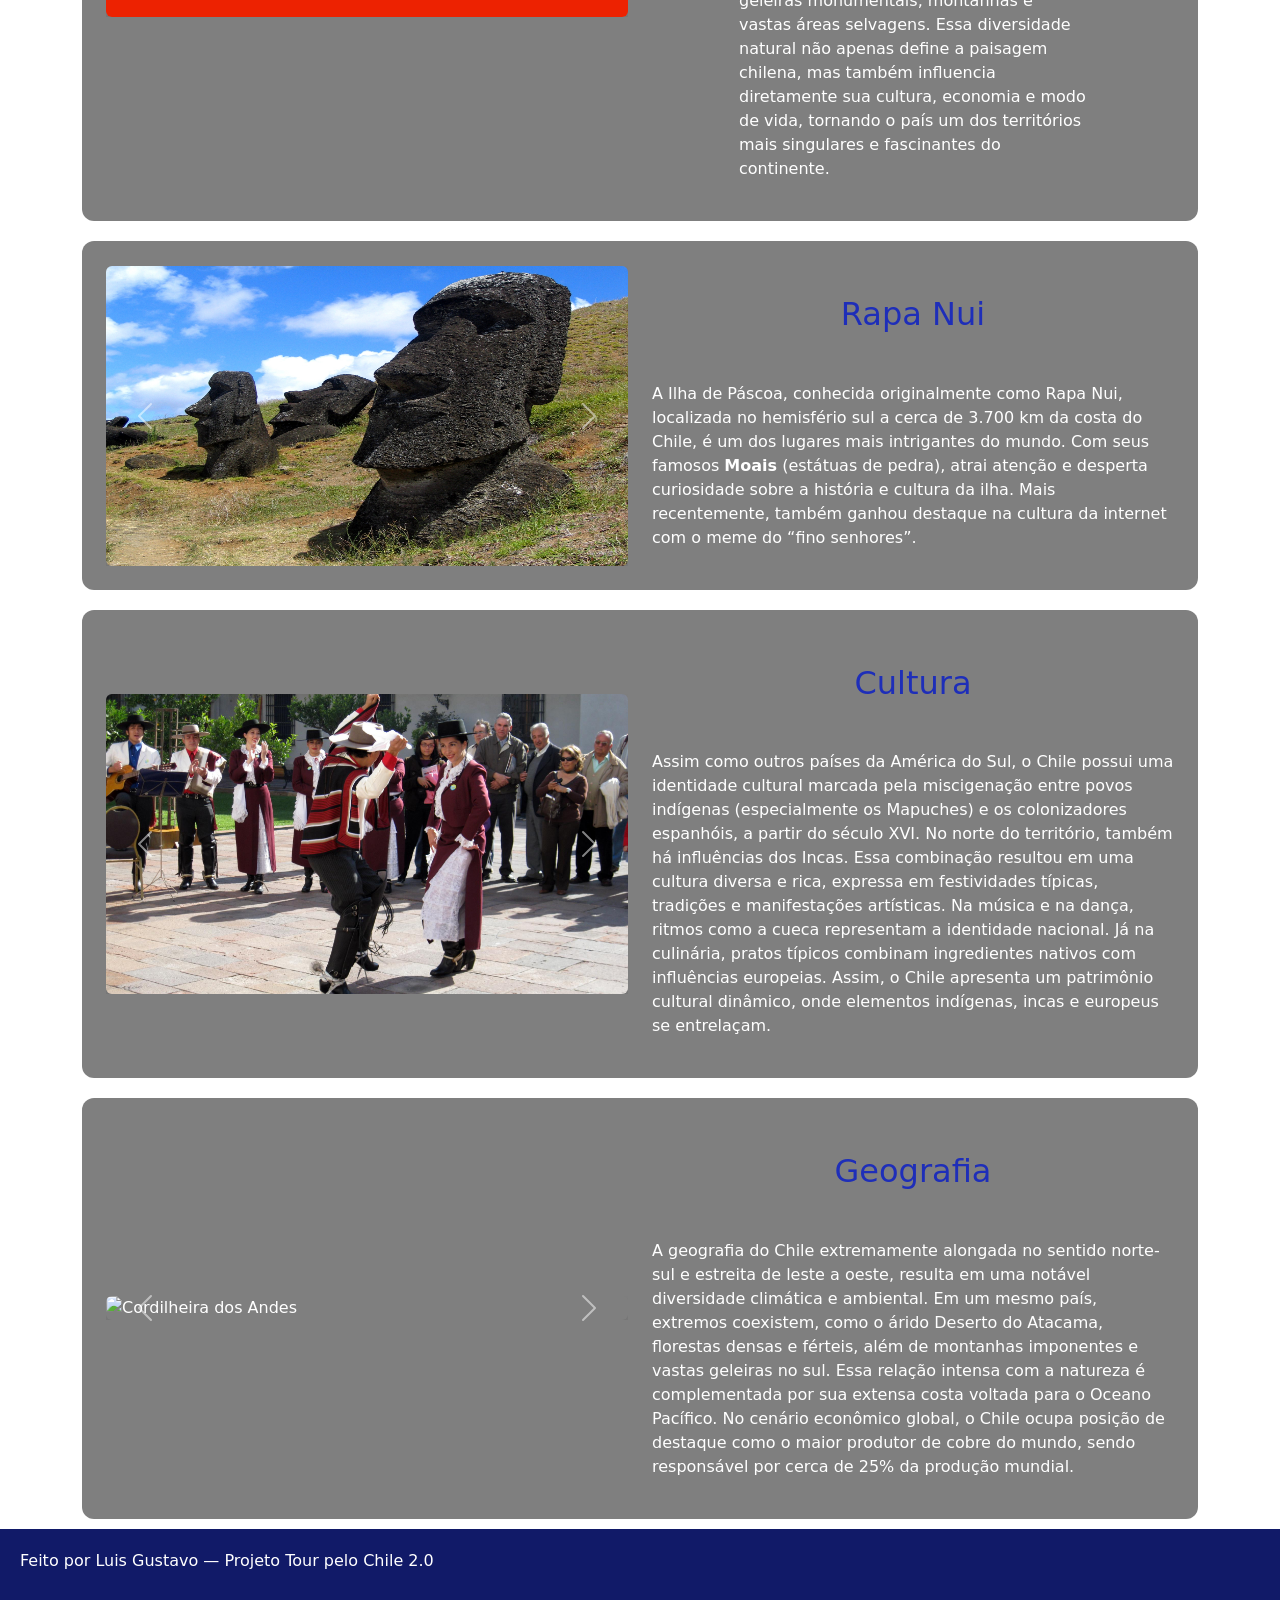
==== commit b8aac3b6: "index concluído index com carrossel, responsividade, graças ao bootstrap." ====
--- a/index.html
+++ b/index.html
@@ -45,50 +45,93 @@
 </header>
 
 <main>
-
+  <!--parallax-->
 <div class="parallax-bg"></div>
-
+<!--titulo-->
 <section class="hero">
   <div class="container">
     <h1 class="display-3 fw-bold">ᑕᕼIᒪᕮ</h1> 
   </div>
 </section>
-
-<section>
-  <div class="container">
-    <div class="card custom-card p-4 ">
-        <img src="img/chileflag.jpg" class="img-fluid shadow" alt="Chile">
-      <h2>Resumo básico</h2>
-      <p class="col-lg-8 mx-auto">
-        O Chile é um país sul-americano longo e estreito, situado entre a Cordilheira dos Andes e o Oceano Pacífico. 
-        Com capital em Santiago, destaca-se por sua geografia extrema, varindo entre deserto mais árido do mundo o lendário Atacama, 
-        até as magestosas e colossais geleiras na Patagônia.
-      </p>
-    </div>
-  </div>
-</section>
-
-<!--ilha de páscoa-->
+</section>
+<!-- Resumo -->
 <section>
   <div class="container">
     <div class="card custom-card p-4">
       <div class="row align-items-center g-4">
-
-        <div class="col-md-6">
-          <img src="img/Moái1.jpg" class="img-fluid shadow" alt="Moaís">
-        </div>
-
-        <div class="col-md-6">
+        <!-- Carrossel -->
+        <div class="col-12 col-md-6">
+          <div id="carouselResumo" class="carousel slide mobile-carousel" data-bs-ride="false">
+            <div class="carousel-inner">
+              <div class="carousel-item active">
+                <img src="img/chileflag.jpg" class="d-block w-100 rounded shadow" alt="Chile bandeira"></div>
+              <div class="carousel-item">
+                <img src="img/Santiago-do-Chile.jpg" class="d-block w-100 rounded shadow" alt="Santiago Chile"></div>
+              <div class="carousel-item">
+                <img src="img/santiago2.jpg" class="d-block w-100 rounded shadow" alt="cpaital do chile"></div>
+            </div>
+            <!--botões-->
+            <button class="carousel-control-prev" type="button" data-bs-target="#carouselResumo" data-bs-slide="prev">
+              <span class="carousel-control-prev-icon"></span>
+            </button>
+            <button class="carousel-control-next" type="button" data-bs-target="#carouselResumo" data-bs-slide="next">
+              <span class="carousel-control-next-icon"></span>
+            </button>
+          </div>
+        </div>
+        <!--texto-->
+        <div class="col-12 col-md-6">
+          <h2>Resumo básico</h2>
+            <p class="col-lg-8 mx-auto">
+              O Chile é um país sul-americano longo e estreito, situado entre a colossal Cordilheira dos Andes e o vasto Oceano Pacífico.
+              Com capital em Santiago, o país se destaca por sua geografia extrema e contrastante, que se estende por milhares de quilômetros.
+              Ao norte, encontra-se o Deserto do Atacama, considerado o deserto mais árido do mundo, com paisagens quase 
+              extraterrestres e céus limpos que favorecem a observação astronômica.
+              Já ao sul, a região da Patagônia revela um cenário completamente distinto, marcado por geleiras monumentais, 
+              montanhas e vastas áreas selvagens.
+              Essa diversidade natural não apenas define a paisagem chilena, mas também influencia diretamente sua cultura, 
+              economia e modo de vida, tornando o país um dos territórios mais singulares e fascinantes do continente.
+          </p>
+        </div>
+      </div>
+    </div>
+  </div>
+</section>
+<!-- ilha de páscoa -->
+<section>
+  <div class="container">
+    <div class="card custom-card p-4">
+      <div class="row align-items-center g-4">
+        <!-- Carrossel -->
+        <div class="col-12 col-md-6">
+          <div id="carouselRapaNui" class="carousel slide mobile-carousel" data-bs-ride="false">
+            <div class="carousel-inner">
+              <div class="carousel-item active">
+                <img src="img/Moái1.jpg" class="d-block w-100 rounded shadow" alt="Moais"></div>
+              <div class="carousel-item">
+                <img src="img/moai2.jpg" class="d-block w-100 rounded shadow" alt="Moais Rapa Nui"></div>
+              <div class="carousel-item">
+                <img src="img/craterailha.jpg" class="d-block w-100 rounded shadow" alt="Ilha de Páscoa"></div>
+            </div>
+            <!--botões-->
+            <button class="carousel-control-prev" type="button" data-bs-target="#carouselRapaNui" data-bs-slide="prev">
+              <span class="carousel-control-prev-icon"></span>
+            </button>
+            <button class="carousel-control-next" type="button" data-bs-target="#carouselRapaNui" data-bs-slide="next">
+              <span class="carousel-control-next-icon"></span>
+            </button>
+          </div>
+        </div>
+        <!--texto-->
+        <div class="col-12 col-md-6">
           <h2>Rapa Nui</h2>
           <p>
-            A Ilha de Páscoa, conhecida originalmente como Rapa Nui, localizada no emisfério sul a cerca de 3.700 km de distancia da costa do chile.
-            É sem sombra de duvidas, um dos lugares mais intrigantes do mundo. 
-            Com seus famosos <strong>Moais</strong>. (estátuas de pedra ) São um dos principais elementos que atraem a atenção e despertam 
-            curiosidade sobre a história e cultura da ilha.
-            Que mais recentemente se tornou o meme do "Fino senhores" acompanhado de uma taça de vinho.
-          </p>
-        </div>
-
+            A Ilha de Páscoa, conhecida originalmente como Rapa Nui, localizada no hemisfério sul a cerca de 3.700 km da costa do Chile,
+            é um dos lugares mais intrigantes do mundo.
+            Com seus famosos <strong>Moais</strong> (estátuas de pedra), atrai atenção e desperta curiosidade sobre a história e cultura da ilha.
+            Mais recentemente, também ganhou destaque na cultura da internet com o meme do “fino senhores”.
+          </p>
+        </div>
       </div>
     </div>
   </div>
@@ -100,7 +143,7 @@
       <div class="row align-items-center">
         <!-- Carrossel  -->
         <div class="col-12 col-md-6 mb-4 mb-md-0">
-          <div id="carouselCultura" class="carousel slide" data-bs-ride="carousel">
+          <div id="carouselCultura" class="carousel slide mobile-carousel "data-bs-ride="false">
             <div class="carousel-inner">
               <div class="carousel-item active">
                 <img src="img/patriasfiesta.jpg" class="d-block w-100 rounded shadow" alt="Festa chilena">
@@ -135,17 +178,49 @@
     </div>
   </div>
 </section>
-<!--preda-->
-<section>
-  <div class="container">
-    <div class="card custom-card p-4 text-center">
-      <h2>Geografia</h2>
-      <p class="col-lg-8 mx-auto">
-        desertos/rios/montanhas
-      </p>
-    </div>
-  </div>
-</section>
+<!--litos: pedra em grego-->
+<section>
+  <div class="container">
+    <div class="card custom-card p-4">
+      <div class="row align-items-center">
+        <!-- Carrossel  -->
+        <div class="col-12 col-md-6 mb-4 mb-md-0">
+          <div id="carousellitos" class="carousel slide mobile-carousel "data-bs-ride="false">
+            <div class="carousel-inner">
+              <div class="carousel-item active">
+                <img src="img/Andes-Chile.jpg" class="d-block w-100 rounded shadow" alt="Cordilheira dos Andes">
+              </div>
+              <div class="carousel-item">
+                <img src="img/florest.jpg" class="d-block w-100 rounded shadow" alt="Floresta no Chile">
+              </div>
+              <div class="carousel-item">
+                <img src="img/Atacama1.png" class="d-block w-100 rounded shadow" alt="Deserto do Atacama">
+              </div>
+            </div>
+            <!-- BOTÕES -->
+            <button class="carousel-control-prev" type="button" data-bs-target="#carousellitos" data-bs-slide="prev">
+              <span class="carousel-control-prev-icon"></span></button>
+            <button class="carousel-control-next" type="button" data-bs-target="#carousellitos" data-bs-slide="next">
+              <span class="carousel-control-next-icon"></span></button>
+          </div>
+        </div>
+        <!-- texto  -->
+        <div class="col-12 col-md-6">
+          <h2>Geografia</h2>
+          <p>
+            A geografia do Chile extremamente alongada no sentido norte-sul e estreita de leste a oeste,
+            resulta em uma notável diversidade climática e ambiental. Em um mesmo país, extremos coexistem, como o árido Deserto do Atacama, 
+            florestas densas e férteis, além de montanhas imponentes e vastas geleiras no sul.
+            Essa relação intensa com a natureza é complementada por sua extensa costa voltada para o Oceano Pacífico. 
+            No cenário econômico global, o Chile ocupa posição de destaque como o maior produtor de cobre do mundo, 
+            sendo responsável por cerca de 25% da produção mundial.
+          </p>
+        </div>
+      </div>
+    </div>
+  </div>
+</section>
+
 </main>
 <footer>
     <p>Feito por Luis Gustavo — Projeto Tour pelo Chile 2.0</p>
--- a/style.css
+++ b/style.css
@@ -228,12 +228,17 @@
       max-height: 300px;
       max-width: 100%;
     }
-    /*Mobile*/
-    @media(max-width: 992px) {
+ /*Mobile*/
+ @media(max-width: 992px) {
         .custom-card img {
       max-height: 100%;
       max-width: 100%;
       margin-left: 0px;
     }
-        
-    }+    }
+/*corrige o moai*/
+#carouselCultura .carousel-item img {
+  width: 100%;
+  height: 50%; /* 50/50*/
+  object-fit: cover;
+}
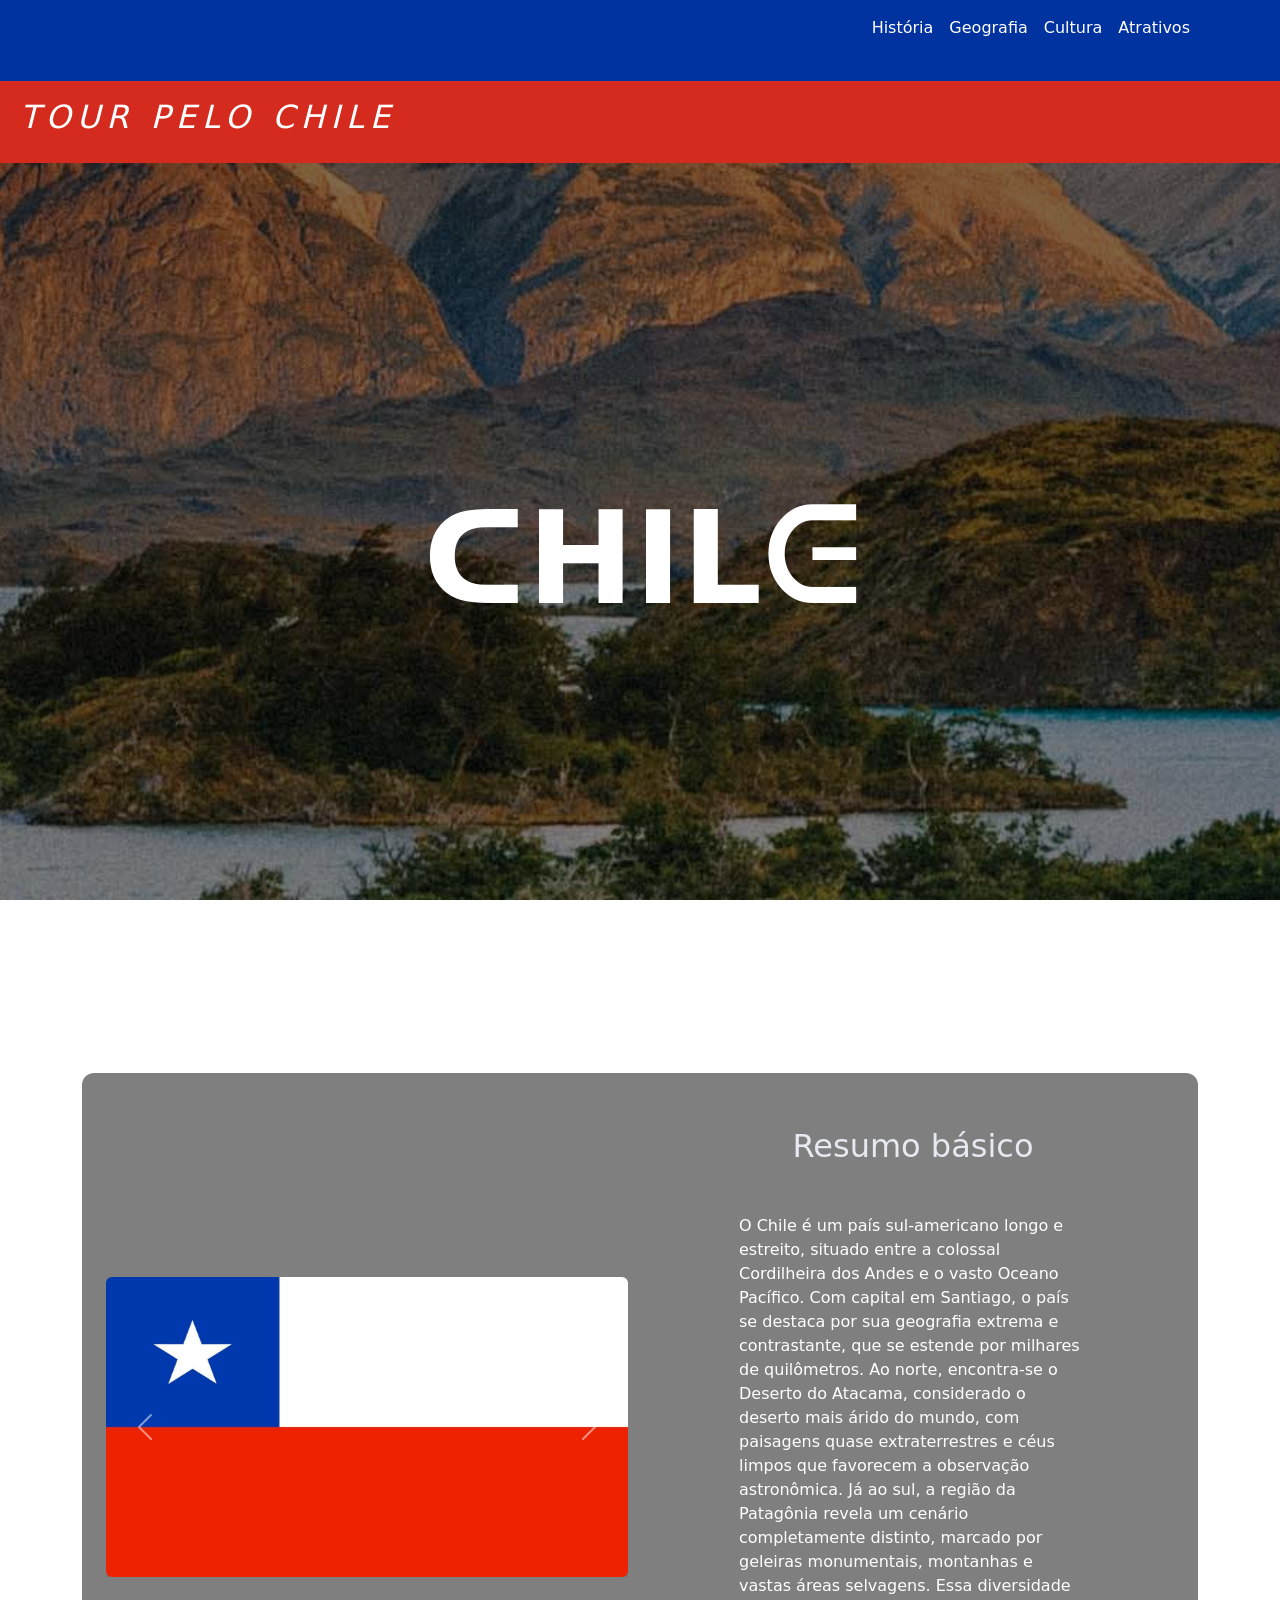
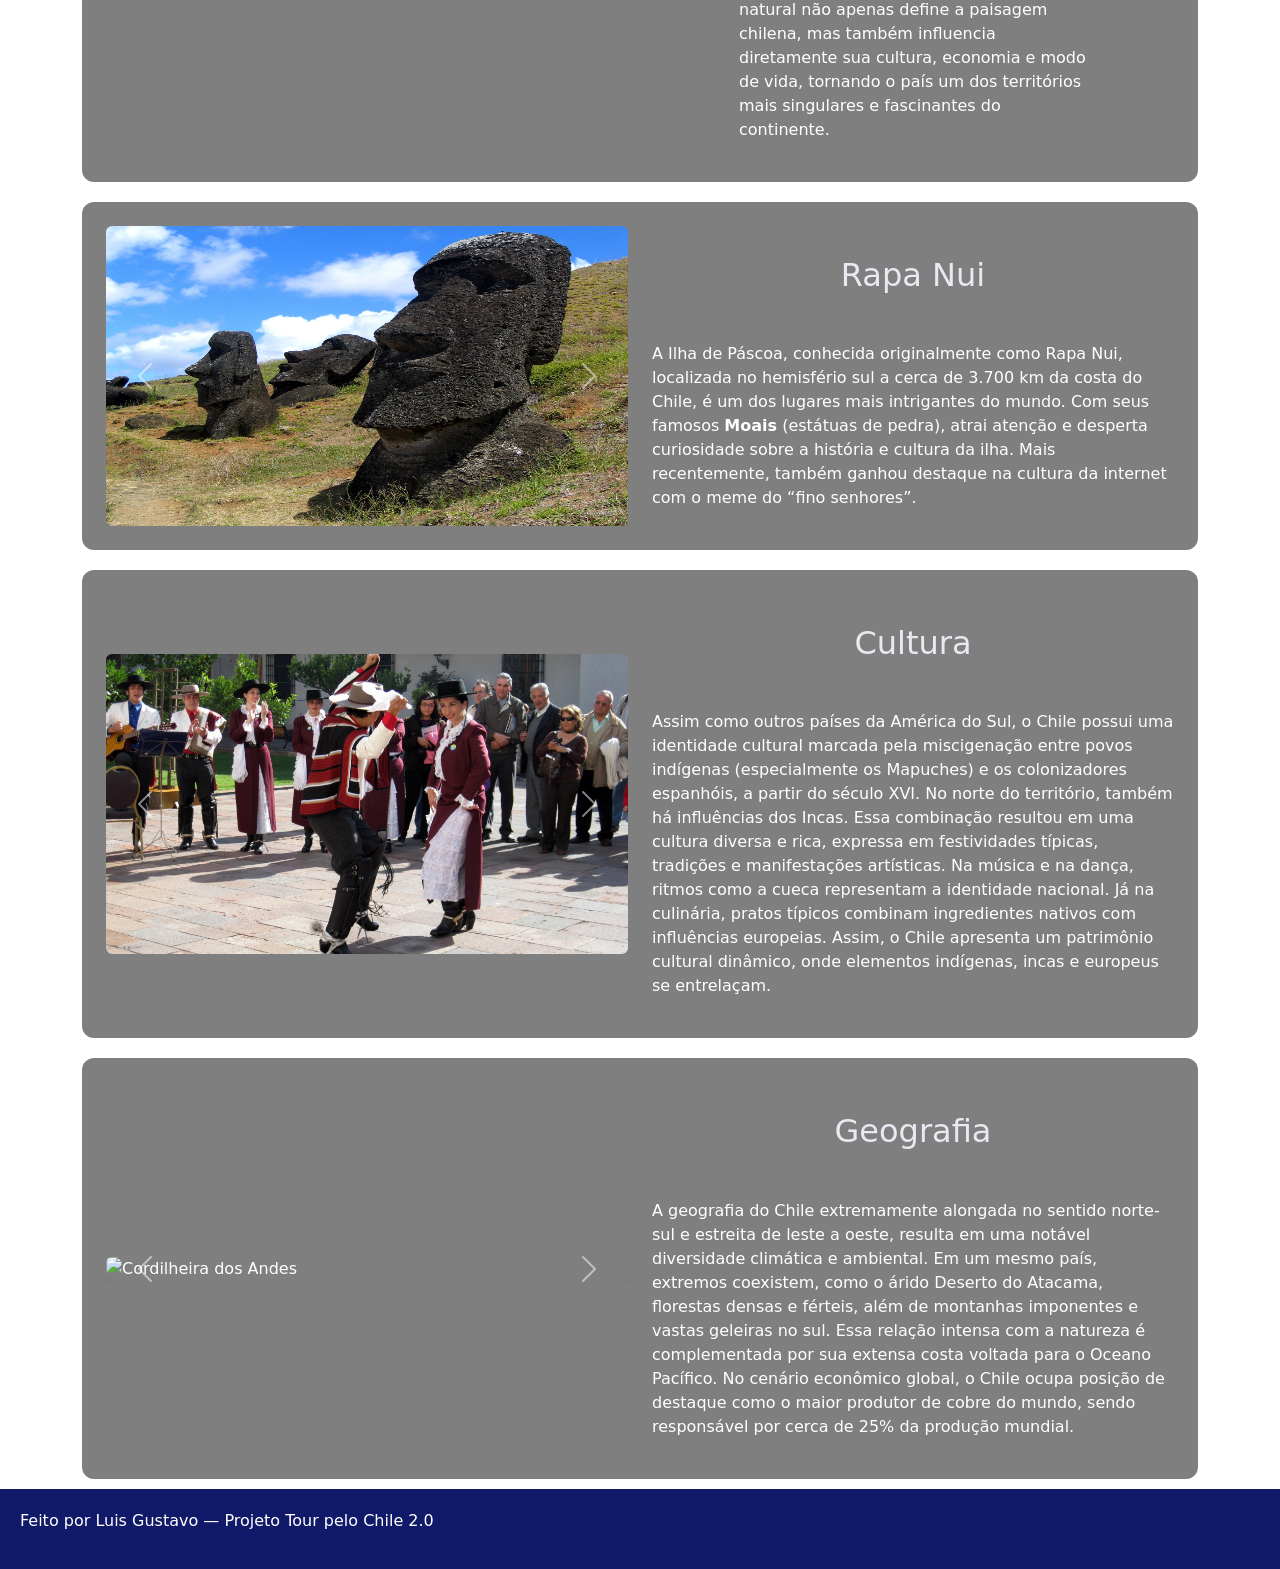
==== commit 7a967b2d: "Header melhorado Uma pequena melhora no header." ====
--- a/index.html
+++ b/index.html
@@ -7,6 +7,7 @@
 
     <!-- Bootstrap CSS -->
     <link href="https://cdn.jsdelivr.net/npm/bootstrap@5.3.8/dist/css/bootstrap.min.css" rel="stylesheet">
+    <link href="https://cdn.jsdelivr.net/npm/bootstrap-icons@1.11.3/font/bootstrap-icons.css" rel="stylesheet">
 
     <!-- CSS -->
     <link rel="stylesheet" href="style.css">
@@ -20,7 +21,7 @@
         <div class="container">
             <!-- Botão do mobile -->
             <button class="navbar-toggler" type="button" data-bs-toggle="collapse" data-bs-target="#links-navbar">
-                <span class="navbar-toggler-icon"></span>
+                 <i class="bi bi-star-fill fs-1 text-white"></i>
             </button>
 
             <!-- LINKS para as paginas -->
--- a/style.css
+++ b/style.css
@@ -10,22 +10,21 @@
 
 /* Barra de navegação e header */
 header{
-   background-image: url("img/bandeirachile.png");
-  background-size: cover;
-  background-repeat: no-repeat;
-  background-position: center; 
-}
-
-
-/*Nav colorido, antes não dava pra ver :3*/
+    background: #0032A0 ;
+background: linear-gradient(180deg, rgba(0, 50, 160, 1) 50%, rgba(213, 43, 30, 1) 50%);
+max-height: 200px;
+}
+
+
+/*Nav colorido*/
 
 .nav-link{
-    color: #4050df !important;
+    color: #FFF !important;
 }
 
 @media(min-width: 780px){
 #emcimanav{
-    margin-left: -200px;
+    margin-left: -100px;
 }
 }
 
@@ -35,7 +34,7 @@
 #topo {
     max-width: 2000px;
     margin: auto;
-    padding: 30px;
+    padding: 20px;
     display: flex;
     flex-wrap: wrap;
     align-items: flex-start;
@@ -47,7 +46,7 @@
 header h1 {
     text-transform: uppercase;
     font-style: italic;
-    font-size: clamp(32px, 6vw, 50px);
+    font-size: clamp(25px, 6vw, 32px);
     color: #ffffff;
     letter-spacing: 6px;
     line-height: 1.1;
@@ -73,7 +72,7 @@
 main h2 {
     text-align: center;
     padding: 30px 10px 40px;
-    color: #1e2eb9;
+    color: #e8e9f1;
     font-size: clamp(20px, 4vw, 32px);
 }
 
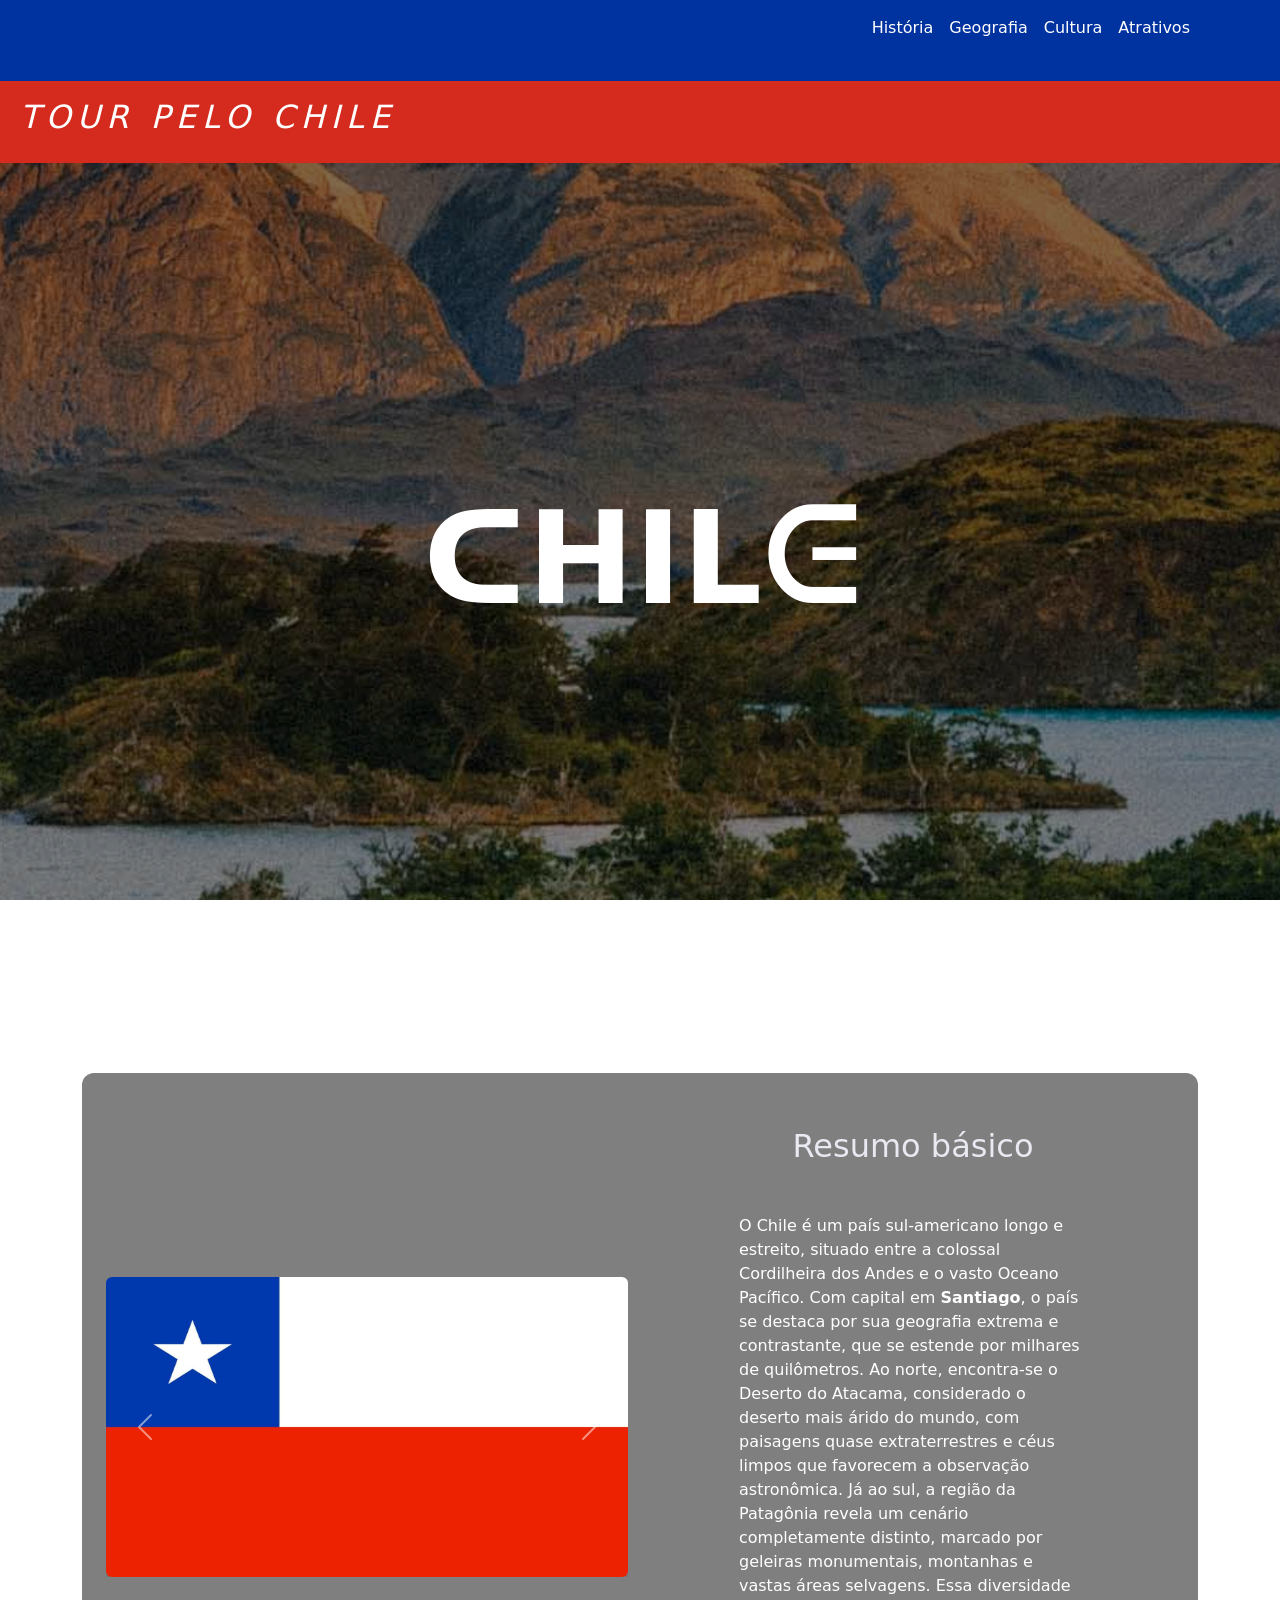
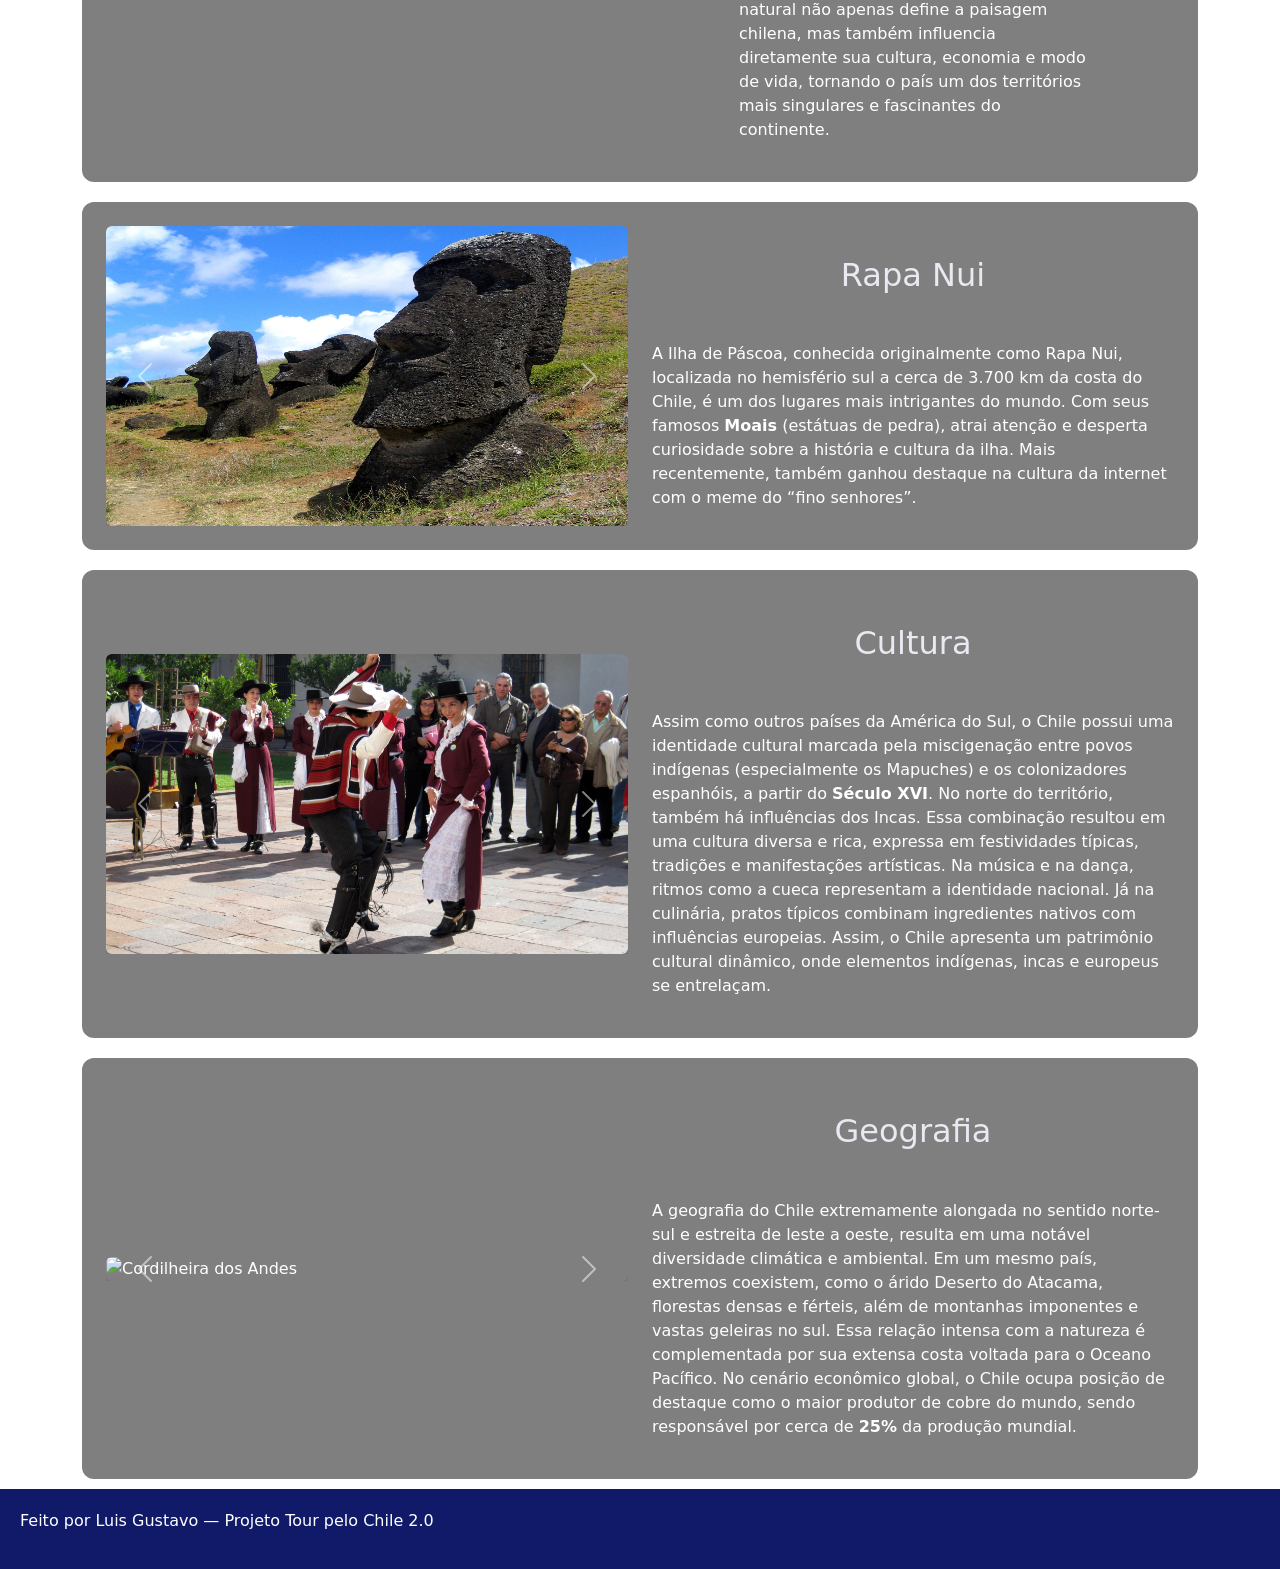
==== commit 8e6b6566: "Destaques do index strong em dados importantes" ====
--- a/index.html
+++ b/index.html
@@ -85,7 +85,7 @@
           <h2>Resumo básico</h2>
             <p class="col-lg-8 mx-auto">
               O Chile é um país sul-americano longo e estreito, situado entre a colossal Cordilheira dos Andes e o vasto Oceano Pacífico.
-              Com capital em Santiago, o país se destaca por sua geografia extrema e contrastante, que se estende por milhares de quilômetros.
+              Com capital em <strong>Santiago</strong>, o país se destaca por sua geografia extrema e contrastante, que se estende por milhares de quilômetros.
               Ao norte, encontra-se o Deserto do Atacama, considerado o deserto mais árido do mundo, com paisagens quase 
               extraterrestres e céus limpos que favorecem a observação astronômica.
               Já ao sul, a região da Patagônia revela um cenário completamente distinto, marcado por geleiras monumentais, 
@@ -168,7 +168,7 @@
           <h2>Cultura</h2>
           <p>
             Assim como outros países da América do Sul, o Chile possui uma identidade cultural marcada pela miscigenação entre povos indígenas 
-            (especialmente os Mapuches) e os colonizadores espanhóis, a partir do século XVI. No norte do território, também há influências dos Incas.
+            (especialmente os Mapuches) e os colonizadores espanhóis, a partir do <strong>Século XVI</strong>. No norte do território, também há influências dos Incas.
             Essa combinação resultou em uma cultura diversa e rica, expressa em festividades típicas, tradições e manifestações artísticas.
             Na música e na dança, ritmos como a cueca representam a identidade nacional. 
             Já na culinária, pratos típicos combinam ingredientes nativos com influências europeias.
@@ -214,7 +214,7 @@
             florestas densas e férteis, além de montanhas imponentes e vastas geleiras no sul.
             Essa relação intensa com a natureza é complementada por sua extensa costa voltada para o Oceano Pacífico. 
             No cenário econômico global, o Chile ocupa posição de destaque como o maior produtor de cobre do mundo, 
-            sendo responsável por cerca de 25% da produção mundial.
+            sendo responsável por cerca de <strong>25%</strong> da produção mundial.
           </p>
         </div>
       </div>
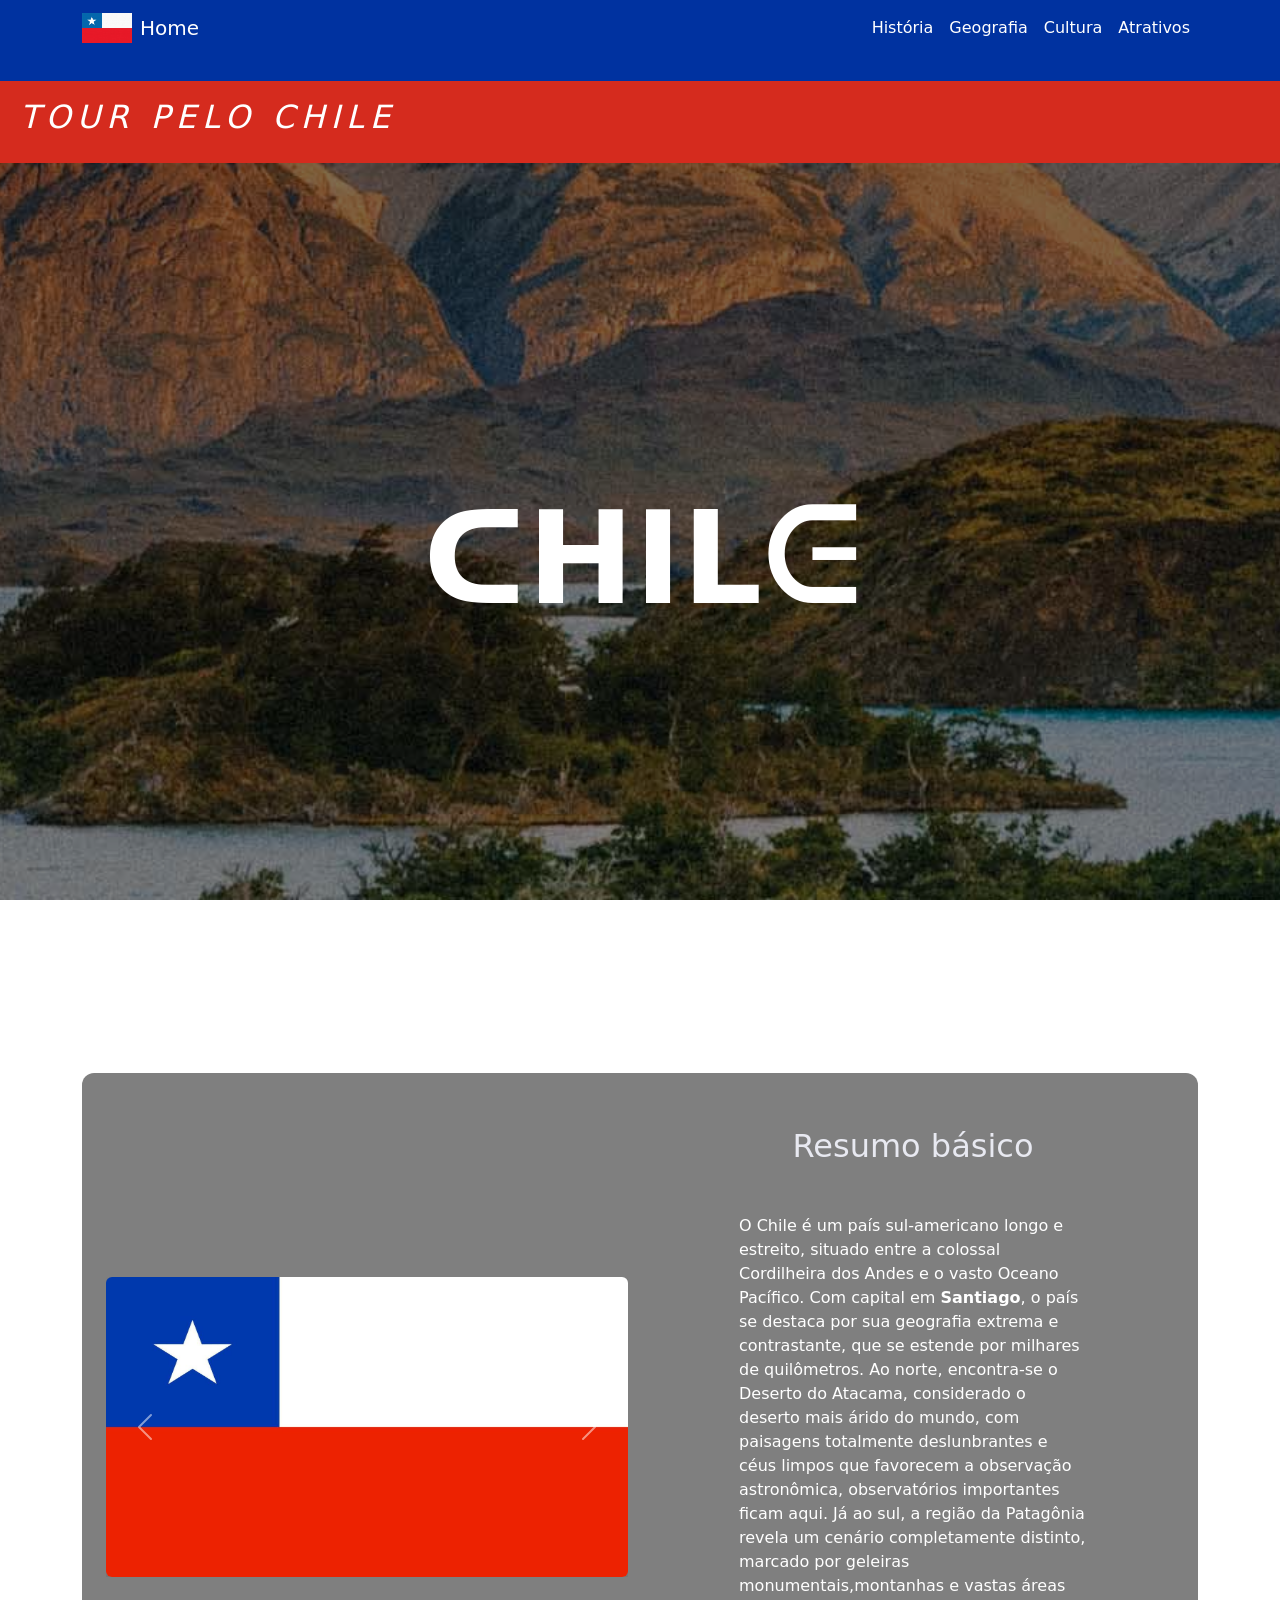
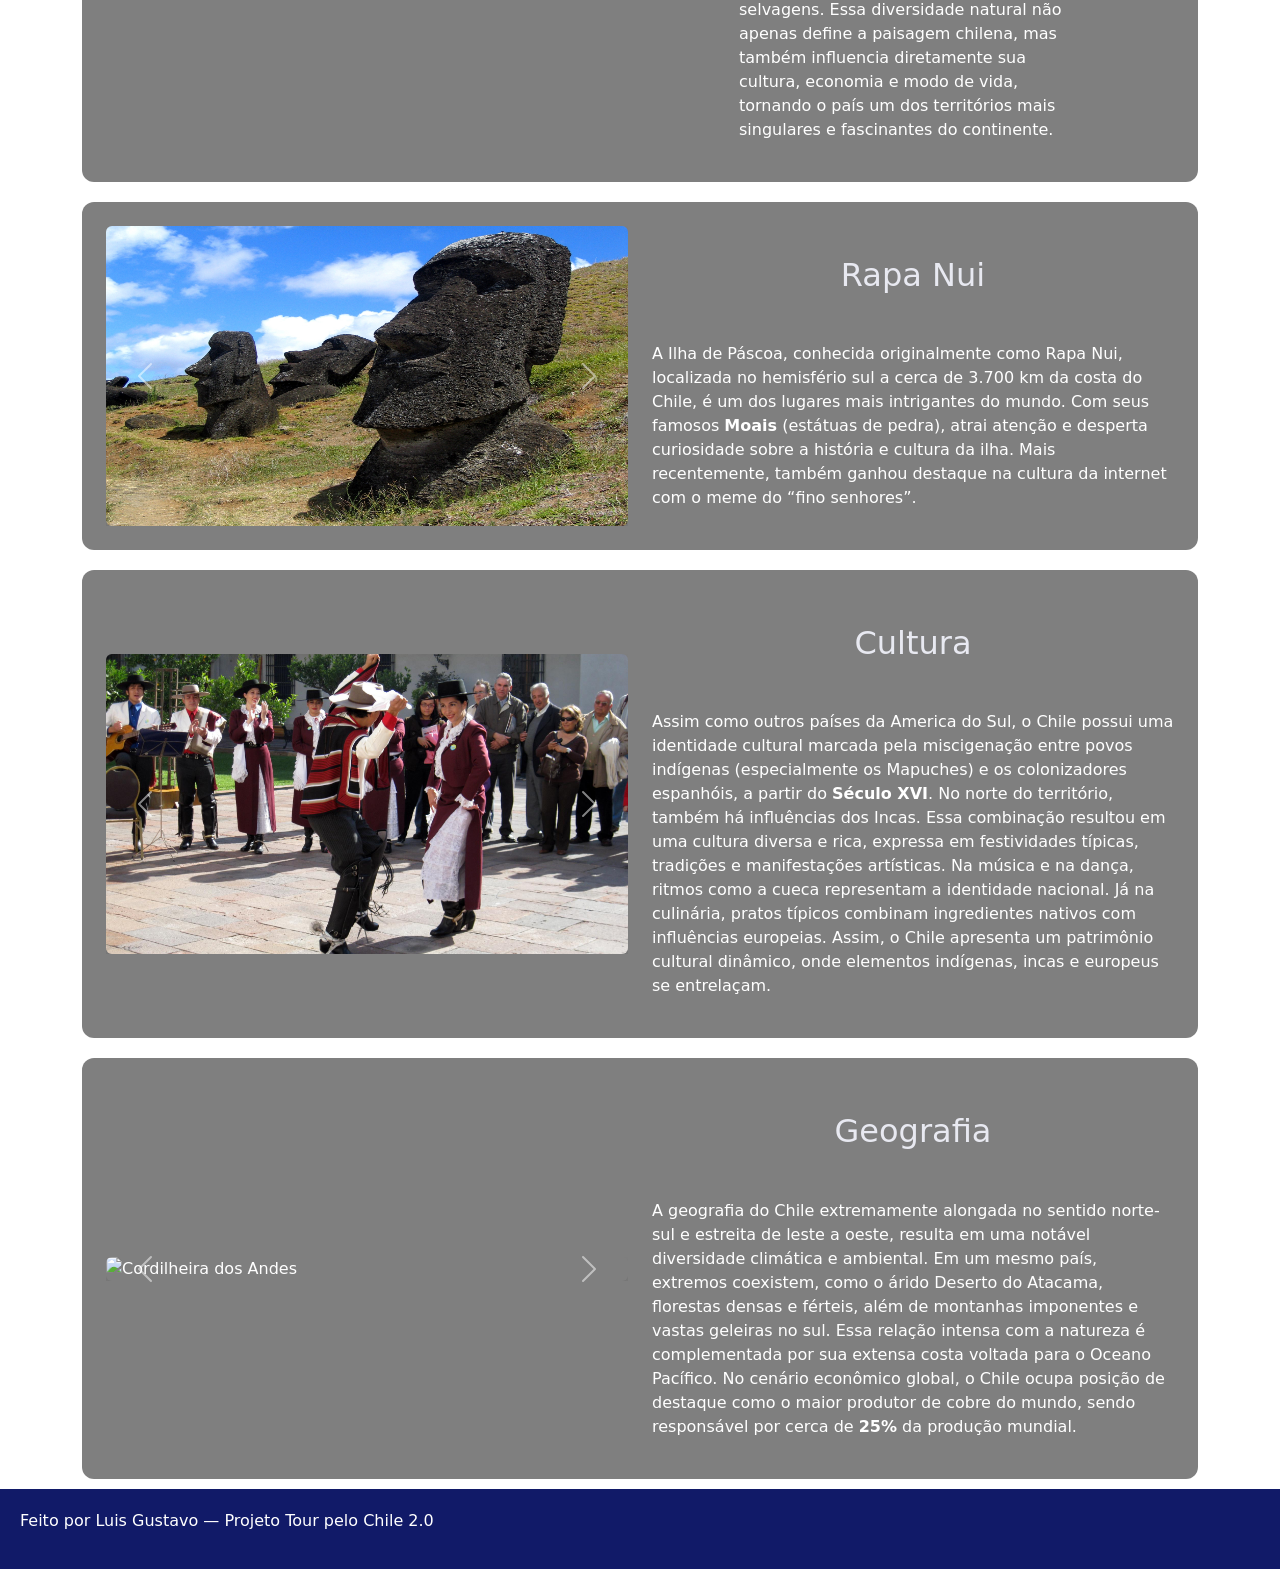
==== commit 57722968: "hist.html Concluído A pagina de historia do chile esta pronta + melhoria do readme parte1" ====
--- a/index.html
+++ b/index.html
@@ -14,11 +14,13 @@
 </head>
 
 <body>
-
 <header>
     <!-- NAVBAR -->
     <nav class="navbar navbar-expand-lg navbar-dark fixed-top">
         <div class="container">
+          <a href="" class="navbar-brand d-flex align-items-start gap-2">
+                <img src="img/bandeirachile.png" alt="Chile" width="50">
+                Home</a>
             <!-- Botão do mobile -->
             <button class="navbar-toggler" type="button" data-bs-toggle="collapse" data-bs-target="#links-navbar">
                  <i class="bi bi-star-fill fs-1 text-white"></i>
@@ -86,10 +88,9 @@
             <p class="col-lg-8 mx-auto">
               O Chile é um país sul-americano longo e estreito, situado entre a colossal Cordilheira dos Andes e o vasto Oceano Pacífico.
               Com capital em <strong>Santiago</strong>, o país se destaca por sua geografia extrema e contrastante, que se estende por milhares de quilômetros.
-              Ao norte, encontra-se o Deserto do Atacama, considerado o deserto mais árido do mundo, com paisagens quase 
-              extraterrestres e céus limpos que favorecem a observação astronômica.
-              Já ao sul, a região da Patagônia revela um cenário completamente distinto, marcado por geleiras monumentais, 
-              montanhas e vastas áreas selvagens.
+              Ao norte, encontra-se o Deserto do Atacama, considerado o deserto mais árido do mundo, com paisagens totalmente
+              deslunbrantes e céus limpos que favorecem a observação astronômica, observatórios importantes ficam aqui.
+              Já ao sul, a região da Patagônia revela um cenário completamente distinto, marcado por geleiras monumentais,montanhas e vastas áreas selvagens.
               Essa diversidade natural não apenas define a paisagem chilena, mas também influencia diretamente sua cultura, 
               economia e modo de vida, tornando o país um dos territórios mais singulares e fascinantes do continente.
           </p>
@@ -167,7 +168,7 @@
         <div class="col-12 col-md-6">
           <h2>Cultura</h2>
           <p>
-            Assim como outros países da América do Sul, o Chile possui uma identidade cultural marcada pela miscigenação entre povos indígenas 
+            Assim como outros países da America do Sul, o Chile possui uma identidade cultural marcada pela miscigenação entre povos indígenas 
             (especialmente os Mapuches) e os colonizadores espanhóis, a partir do <strong>Século XVI</strong>. No norte do território, também há influências dos Incas.
             Essa combinação resultou em uma cultura diversa e rica, expressa em festividades típicas, tradições e manifestações artísticas.
             Na música e na dança, ritmos como a cueca representam a identidade nacional. 
--- a/style.css
+++ b/style.css
@@ -12,7 +12,7 @@
 header{
     background: #0032A0 ;
 background: linear-gradient(180deg, rgba(0, 50, 160, 1) 50%, rgba(213, 43, 30, 1) 50%);
-max-height: 200px;
+max-height: 250px;
 }
 
 
@@ -20,13 +20,13 @@
 
 .nav-link{
     color: #FFF !important;
-}
+    }
 
 @media(min-width: 780px){
 #emcimanav{
     margin-left: -100px;
-}
-}
+    }
+    }
 
 
 /*topo abaixo do nav*/
@@ -41,9 +41,9 @@
     justify-content: space-between;
     gap: 20px;
     font-style: italic;
-}
-
-header h1 {
+    }
+
+    header h1 {
     text-transform: uppercase;
     font-style: italic;
     font-size: clamp(25px, 6vw, 32px);
@@ -51,30 +51,30 @@
     letter-spacing: 6px;
     line-height: 1.1;
     flex: 1 1 400px;
-}
-
-header p {
+    }
+
+    header p {
     color: #ffffff;
     font-size: clamp(14px, 2vw, 20px);
     flex: 1 1 400px;
-}
-
-header img {
+    }
+
+    header img {
     max-width: 120px;
     height: auto;
-}
+    }
 
 /* main FLEXivel*/
 main {
     flex: 1;
-}
-
-main h2 {
+    }
+
+    main h2 {
     text-align: center;
     padding: 30px 10px 40px;
     color: #e8e9f1;
     font-size: clamp(20px, 4vw, 32px);
-}
+    }
 
 
 /* grid grade */
@@ -87,7 +87,7 @@
     padding: 10px;
 }
 
-/*  pagina */
+/*  paginas */
 .paginas-nao-home {
     background: #222020;
     border-radius: 12px;
@@ -96,26 +96,26 @@
     transition: transform 0.2s ease;
 }
 
-.paginas-nao-home:hover {
+    .paginas-nao-home:hover {
     transform: translateY(-5px);
-}
-
-.paginas-nao-home a {
+    }
+
+    .paginas-nao-home a {
     display: block;
-}
-
-.paginas-nao-home img {
+    }
+
+    .paginas-nao-home img {
     width: 100%;
     height: 160px;
     object-fit: cover;
-}
-
-.paginas-nao-home p {
+    }
+
+    .paginas-nao-home p {
     text-align: center;
     margin: 15px 0;
     font-weight: bold;
     color: #222522;
-}
+    }
 
 /* footer */
 footer {
@@ -131,12 +131,12 @@
     max-width: 1200px;
     margin: auto;
     padding: 20px;
-}
-
-#conteudo-interno h2 {
+    }
+
+    #conteudo-interno h2 {
     text-align: left;
     margin-bottom: 20px;
-}
+    }
 
 /* parte visual */
 .foto {
@@ -144,22 +144,22 @@
     border-radius: 15px;
     overflow: hidden;
     max-width: 300px;
-}
-
-.foto img {
+    }
+
+    .foto img {
     width: 100%;
     height: xpx; 
     object-fit: cover
-}
-
-.legenda {
+    }
+
+    .legenda {
     text-align: center;
     padding: 10px;
-}
-
-.capslock {
+    }
+
+    .capslock {
     font-weight: bold;
-}
+    }
 
 /*parte do paralax*/
 .parallax-bg {
@@ -193,7 +193,7 @@
         position: relative;
         z-index: 2;
     }
-
+    
 /* texto chile home */
 .hero .container {
         margin-top: -100px; 
